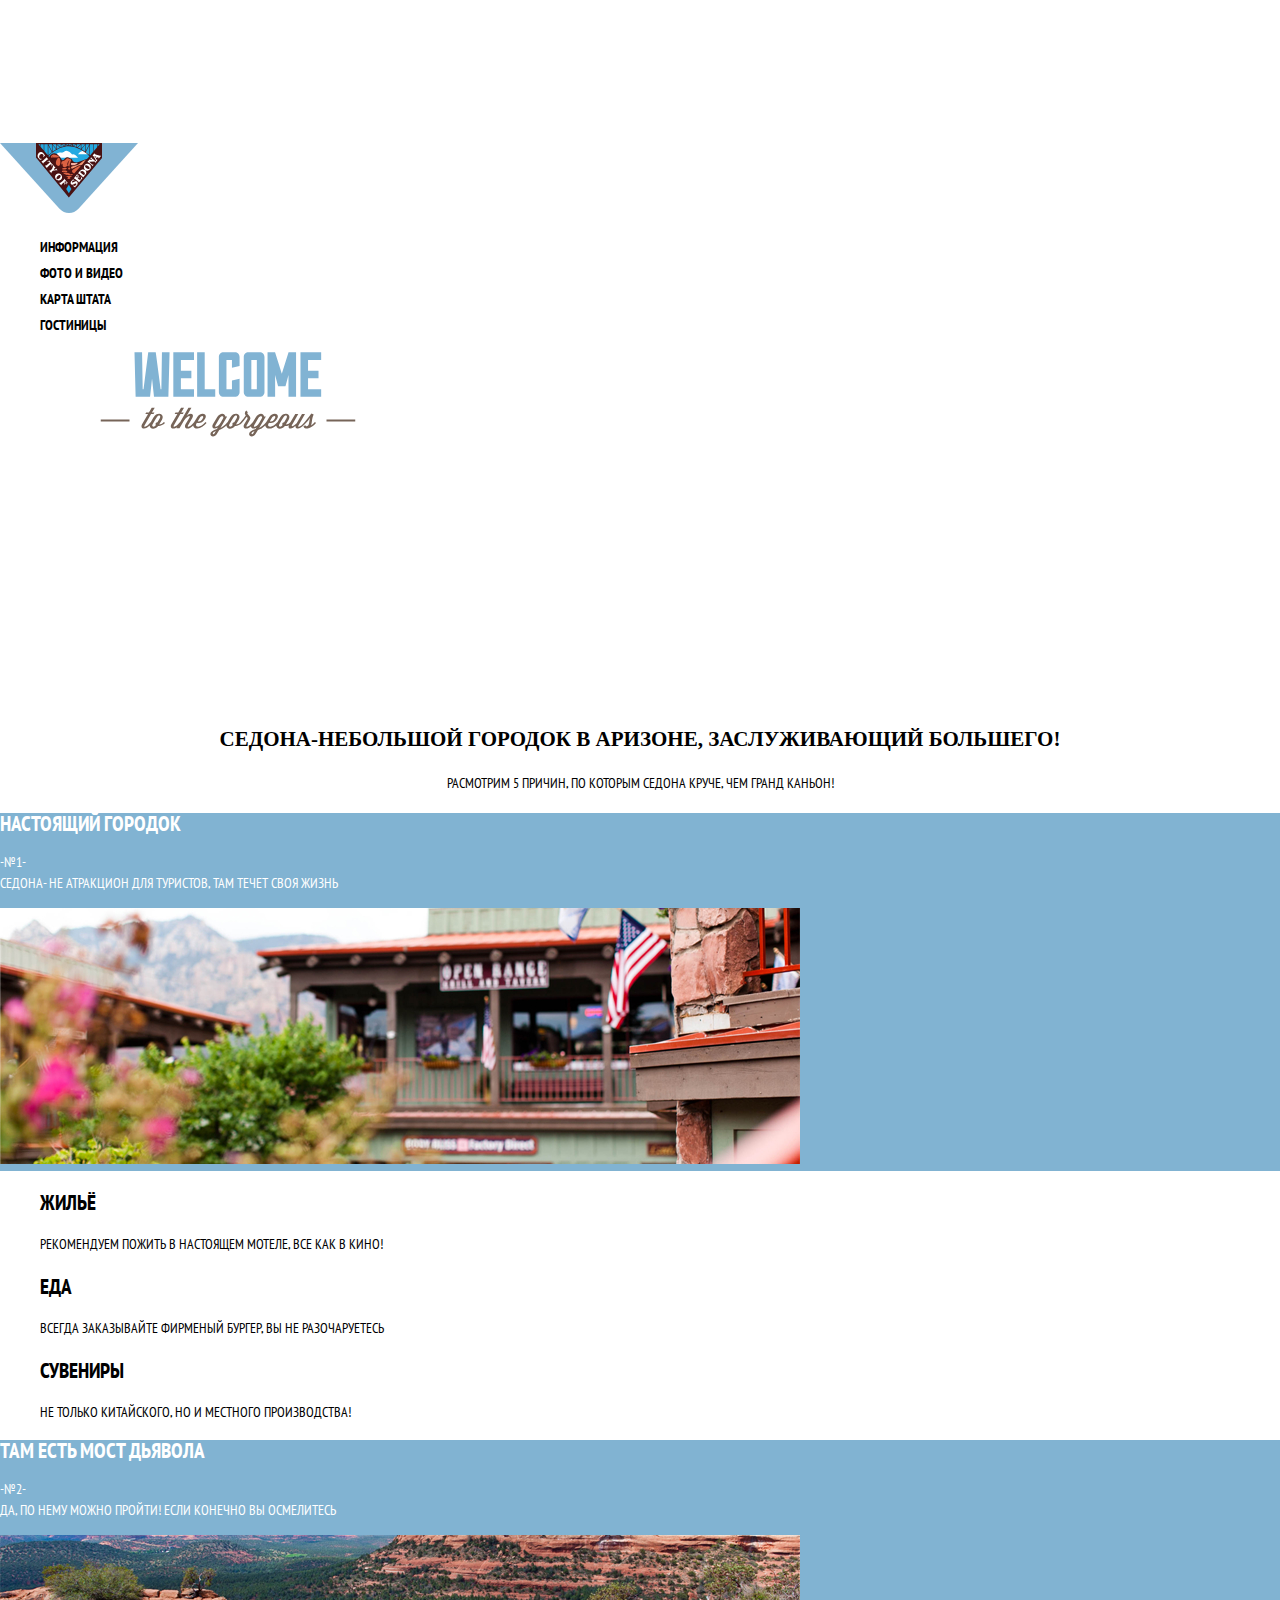
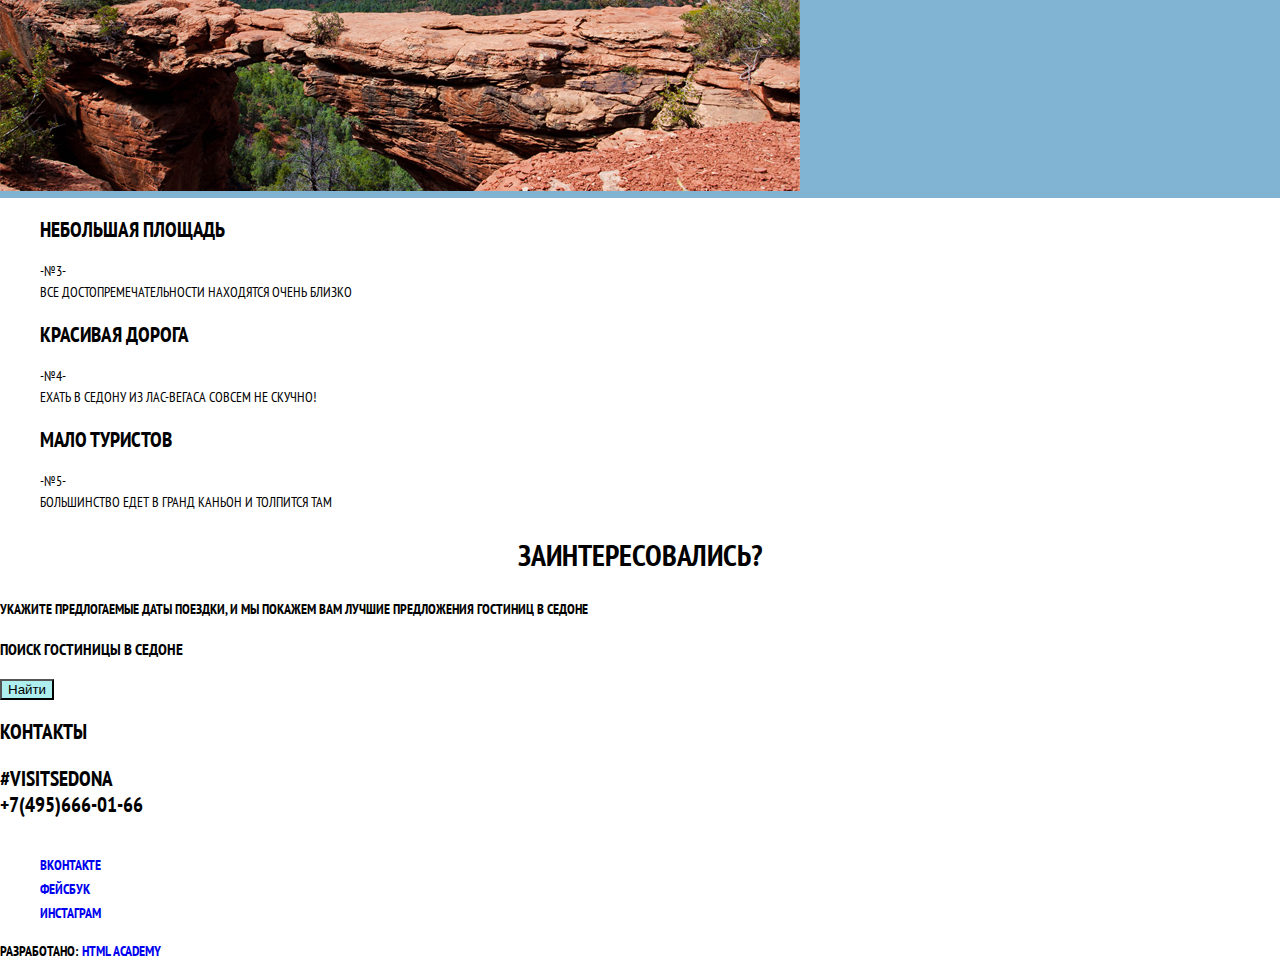
==== index.html @ 56f1205f "Графика всех страниц ,исправлял ошибки" ====
<!DOCTYPE html>
<html class="page" lang="ru">
  <head>
    <meta charset="utf-8">
    <title>Седона сайт</title>
    <link rel="stylesheet" href="https://fonts.googleapis.com/css?family=PT+Sans+Narrow:400,700&amp;subset=latin,cyrillic;display=swap">
    <link href="normalize.css" rel="stylesheet">
    <link href="css/style.css" rel="stylesheet">
  </head>
  <body class="page-body">
    <header class="main-header">
      <nav class="main-navigation">
        <a class="main-header-logo">
          <img src="img/logo.svg" width="138" height="70" alt="Логотип сайта «Седона»">
          <img src="img/title.svg" width="456" height="213" alt="Логотип сайта «Седона»">
        </a>
        <div class="site-navigation-wrapper">
          <ul class="site-navigation">
            <li><a href="blank.html">Информация</a></li>
            <li><a href="blank.html">Фото и видео</a><li>
            <li><a href="blank.html">Карта штата</a></li>
            <li><a href="catalog.html">Гостиницы</a></li>
          </ul>
        </div>
      </nav>
    </header>
    <main class="container">
      <h1 class="visually-hidden">Sedona</h1>
      <img src="img/welcome.svg" width="456" height="350" alt="Добро пожаловать!">
      <section class="main-text">
        <h2 class="sedona-city">Седона-небольшой городок в аризоне, заслуживающий большего!</h2>
        <p class="subtitle">Расмотрим 5 причин, по которым седона круче, чем гранд каньон!</p>
      </section>
      <section class="features">
        <h2 class="features-title features-title--white">Настоящий городок </h2>
        <p class="features-1text">-№1-<br>
        Седона- не атракцион для туристов, там течет своя жизнь
        </p>
        <img class="img-1" src="img/background-mid.jpg" width="800" height="256" alt="Настоящий городок">
      </section>
      <section class="features-sedona">
        <h2 class="benefits">Приемущества Седоны</h2>
        <ul class="featur-list">
            <li class="feature-item">
              <h3 class="accommodation">Жильё</h3>
              <p class="features-text">Рекомендуем пожить в настоящем мотеле, все как в кино!</p>
            </li>
            <li class="feature-item">
              <h3 class="housing">Еда</h3>
              <p class="housing-text">Всегда Заказывайте фирменый бургер, вы не разочаруетесь</p>
            </li>
            <li class="feature-item">
              <h3 class="souvenirs">Сувениры</h3>
              <p class="souvenirs-text">Не только китайского, но и местного производства!</p>
            </li>
        </ul>
      </section>
      <section class="features"> 
        <h2 class="features-title features-title--white">Там есть мост дьявола</h2>
        <p class="number">-№2-<br>
        Да, по нему можно пройти! Если конечно вы осмелитесь
        </p>
        <img src="img/background-down.jpg" width="800" height="256" alt="Фотография каньона"> 
      </section>
      <section class="news-two">
        <h2 class="visually-hidden">Особенности</h2>
        <ul class="news-list">
            <li class="news-item">
              <h3 class="features-title">Небольшая площадь</h3>
              <p class="area-text">-№3-<br>
               Все достопремечательности находятся очень близко
              </p>
            </li>
            <li class="news-item">
              <h3 class="features-title">Красивая дорога</h3>
              <p class="road-text">-№4-<br>
               Ехать в седону из лас-вегаса совсем не скучно!
              </p>
            </li>
            <li class="news-item">
              <h3 class="features-title">Мало туристов</h3>
              <p class="tourists-text">-№5-<br>
              Большинство едет в гранд каньон и толпится там
              </p>
            </li>
        </ul>
      </section>
      <section class="gallery">
        <h3 class="interesting">Заинтересовались?</h3>
        <p>Укажите предлогаемые даты поездки, и мы покажем вам лучшие предложения гостиниц в седоне</p>
        <h3 class="hotel-search">Поиск гостиницы в седоне</h3>
        <button class="search-button" type="button" >Найти</button>
      </section>
    </main>
    <footer class="page-footer main-footer">
      <div class="index-columns">
      <section class="footer-contacts">
        <h2 class="contacts">Контакты</h2>
        <p class="contacts-teg">#Visitsedona<br> 
        <a class="footer-phone" href="tel:+74956660166">+7(495)666-01-66</a>
        </p>
      </section>
      <section class="footer-social">
        <h2 class="visually-hidden">Контакты</h2>
        <ul class="footer-icons">
          <li>
            <a href="#">Вконтакте</a>
          </li>
          <li>
            <a href="#">Фейсбук</a>
          </li>
          <li>
            <a href="#">Инстаграм</a>
          </li>
        </ul>
      </section>
      <p class="footer-copyright">
        Разработано:
        <a class="button" href="https://htmlacademy.ru/intensive/htmlcss">HTML Academy</a>
      </p>
      </div>
    </footer>
  </body>
</html>
---- css/style.css ----
:root {
    --basic-black: #000000;
    --basic-extra-dark: #242424;
    --basic-dark: #aba9a7;
    --basic-neutral: #e5e5e5;
    --basic-extra-light: #f8f5f2;
    --basic-white: #ffffff;
    --basic-PaleTurquoise : #81B3D2;
    --basic-special: #663d15;
}
  /* Global */
body {
    min-width: 960px;
    margin: 0;
    padding: 0;
    font-family: "PT Sans Narrow", Arial, sans-serif;
    font-size: 14px;
    line-height: 24px;
    font-weight: 700;
    color: var(--basic-black);
    text-transform: uppercase;
    background-color: var(--basic-white);
    background-image: url("../img/bg.jpg");
    background-position: top center;
    background-repeat: no-repeat;
}
a{
    text-decoration: none;
}
a:visited{
    color:var(--basic-black);
}
.visually-hidden{
    font-size: 0px;
    line-height: 0px;
    color: var(--basic-white);
    text-decoration: none;
}
.site-navigation a{
    font-weight: bold;
    font-size: 14px;
    line-height: 26px;
    color: var(--basic-black);
    text-decoration: none;
}
.site-navigation li{
    list-style:none;
}
.main-navigation-wrapper{ 
    background-color: var(--basic-white);
}
a{
    text-decoration: none;
}
.sedona-city {
    font-family: PT Sans;
    font-weight: bold;
    font-size: 21px;
    line-height: 26px;
    color: var(--basic-black);
    text-decoration: none;
    text-align: center;
}
.subtitle {
    font-weight: normal;
    font-size: 14px;
    line-height: 26px;
    color: var(--basic-black);
    text-decoration: none;
    text-align: center;
}
.main-text{
    background-color: var(--basic-white);
}/* переделать сделать на кастомный цвет*/
.features {
    background-color: var(--basic-PaleTurquoise);
}
.features-title{
    font-weight: bold;
    font-size: 21px;
    line-height: 21px;
    color: var(--basic-black);
}
.features-title--white {
    color: var(--basic-white);
}
.img-1 {
    background: url(Image.png);
}
.features-1text {
    font-weight: normal;
    font-size: 14px;
    line-height: 21px;
    color: var(--basic-white);
    background-color: var(--basic-PaleTurquoise);
}
.benefits{
    color: var(--basic-PaleTurquoise);
    font-size: 0px;
    line-height: 0px;
}
.accommodation{
    font-weight: bold;
    font-size: 21px;
    line-height: 21px;
    color: var(--basic-black);
}
.featur-list li{
    list-style:none;
}
.features-text{
    font-weight: normal;
    font-size: 14px;
    line-height: 21px;
    color: var(--basic-black);
}
.housing{
    font-weight: bold;
    font-size: 21px;
    line-height: 21px;
    color: var(--basic-black);
}
.housing-text{
    font-weight: normal;
    font-size: 14px;
    line-height: 21px;
    color: var(--basic-black);
}
.souvenirs{
    font-weight: bold;
    font-size: 21px;
    line-height: 21px;
    color: var(--basic-black);
}
.souvenirs-text{
    font-weight: normal;
    font-size: 14px;
    line-height: 21px;
    color: var(--basic-black);
}
.number{
    font-weight: normal;
    font-size: 14px;
    line-height: 21px;
    color: var(--basic-white);
    background-color: var(--basic-PaleTurquoise);
}
.news-two{
    background-color: var(--basic-white);
}
.news-list{
    list-style:none;
}
.area{
    font-weight: bold;
    font-size: 21px;
    line-height: 21px;
    color: var(--basic-black);
}
.area-text{
    font-weight: normal;
    font-size: 14px;
    line-height: 21px;
    color: var(--basic-black);
}  
.road{
    font-weight: bold;
    font-size: 21px;
    line-height: 21px;
    color: var(--basic-black);
}
.road-text{
    font-weight: normal;
    font-size: 14px;
    line-height: 21px;
    color: var(--basic-black);
}
.tourists{
    font-weight: bold;
    font-size: 21px;
    line-height: 21px;
    color: var(--basic-black);
}
.tourists-text{
    font-weight: normal;
    font-size: 14px;
    line-height: 21px;
    color: var(--basic-black);
}
.search-button{
    background:PaleTurquoise ;
}
.interesting{
    font-weight: bold;
    font-size: 30px;
    line-height: 24px;
    color: var(--basic-black);
    align-items: center;
    text-align: center;
}
.contacts{
    font-weight: bold;
    font-size: 21px;
    line-height: 26px;
    color: var(--basic-black);
}
.contacts-teg{
    font-weight: bold;
    font-size: 21px;
    line-height: 26px;
    color: var(--basic-black);
}
.footer-contacts{
    background-color: var(--basic-white);
}
.footer-icons{
    list-style:none;
}
/*сurent.html*/
.infrastructure-items li{ 
     list-style-type: none; /* Убираем маркеры */ 
}
.type-items li{
    list-style-type: none; /* Убираем маркеры */ 
}
.type-items li{
    list-style-type: none; /* Убираем маркеры */ 
}
.style-find-items li{
    list-style-type: none; /* Убираем маркеры */ 
}
.style-hotels-items{
    list-style-type: none; /* Убираем маркеры */ 
}
.style-contacts-items{
    list-style-type: none; /* Убираем маркеры */ 
}
.hotel{
    font-weight: bold;
    font-size: 21px;
    line-height: 26px;
    color: var( --basic-dark);
}
.form-wrapper{
    background-color: var(--basic-PaleTurquoise);
}
.infrastructure-caption{
    font-weight: bold;
    font-size: 16px;
    line-height: 21px;
    color: var(--basic-white);
}
.housing-caption{
    font-weight: bold;
    font-size: 16px;
    line-height: 21px;
    color: var(--basic-white);
}
.cost-caption{
    font-weight: bold;
    font-size: 16px;
    line-height: 21px;
    color: var(--basic-white);
}
.infrastructure-items{
    font-weight: normal;
    font-size: 14px;
    line-height: 21px;
    color: var(--basic-white);
}
.style-items{
    font-weight: normal;
    font-size: 14px;
    line-height: 21px;
    color: var(--basic-white);
}
.to-find{
    background-color: var(--basic-white);
}
.to-find-caption{
    font-weight: bold;
    font-size: 21px;
    line-height: 26px;
    color: var(--basic-black);
}
.to-find-item{
    font-weight: normal;
    font-size: 12px;
    line-height: 18px;
    color: var(--basic-black);
}
.to-find-item2{
    font-weight: normal;
    font-size: 12px;
    line-height: 18px;
    color: var(--basic-PaleTurquoise);
}
.to-find-item3{
    font-weight: normal;
    font-size: 12px;
    line-height: 18px;
    color: var(--basic-black);
}
.to-find-item4{
    font-weight: normal;
    font-size: 12px;
    line-height: 18px;
    color: var(--basic-black);
}
.hotels{
    background-color: var(--basic-white);
}
.amara-resort{
    font-family: PT Sans;
    font-weight: bold;
    font-size: 21px;
    line-height: 26px;
    color: var(--basic-black);
}
.amara-hotel{
    font-weight: normal;
    font-size: 14px;
    line-height: 21px;
    color: var(--basic-black);
}
.details-amara{
    background:PaleTurquoise ;
}
.armor-amara{
    background:#663d15;
}
.amara-rubles{
    font-weight: normal;
    font-size: 14px;
    line-height: 21px;
    color: var(--basic-black);
}
.amara-rating{
    font-weight: normal;
    font-size: 14px;
    line-height: 21px;
    color: var(--basic-dark);
}
.desert-resort{
    font-weight: bold;
    font-size: 21px;
    line-height: 26px;
    color: var(--basic-black);
}
.desert-hotel{
    font-weight: normal;
    font-size: 14px;
    line-height: 21px;
    color: var(--basic-black);
}
.desert-rubels{
    font-weight: normal;
    font-size: 14px;
    line-height: 21px;
    color: var(--basic-black);
}
.desert-rating{
    font-weight: normal;
    font-size: 14px;
    line-height: 21px;
    color: var(--basic-dark);
}
.details-button{
    background: var(--basic-PaleTurquoise);
    color: var(--basic-white);
}
.armor-button{
    background: var(--basic-special);
    color: var(--basic-white);
}
}
.villas-resort{
    font-weight: bold;
    font-size: 21px;
    line-height: 26px;
    color: var(--basic-black);
}
.villas-appartment{
    font-weight: normal;
    font-size: 14px;
    line-height: 21px;
    color: var(--basic-black);
}
.villas-rubels{
    font-weight: normal;
    font-size: 14px;
    line-height: 21px;
    color: var(--basic-black);
}
.villas-rating{
    font-weight: normal;
    font-size: 14px;
    line-height: 21px;
    color: var(--basic-dark);
}
.visitsedona{
    font-weight: bold;
    font-size: 21px;
    line-height: 26px;
    color: var(--basic-black);
}
.footer-phone{
    font-weight: bold;
    font-size: 21px;
    line-height: 26px;
    color: var(--basic-black);
}
.page-footer{
    background-color: var(--basic-white);
}
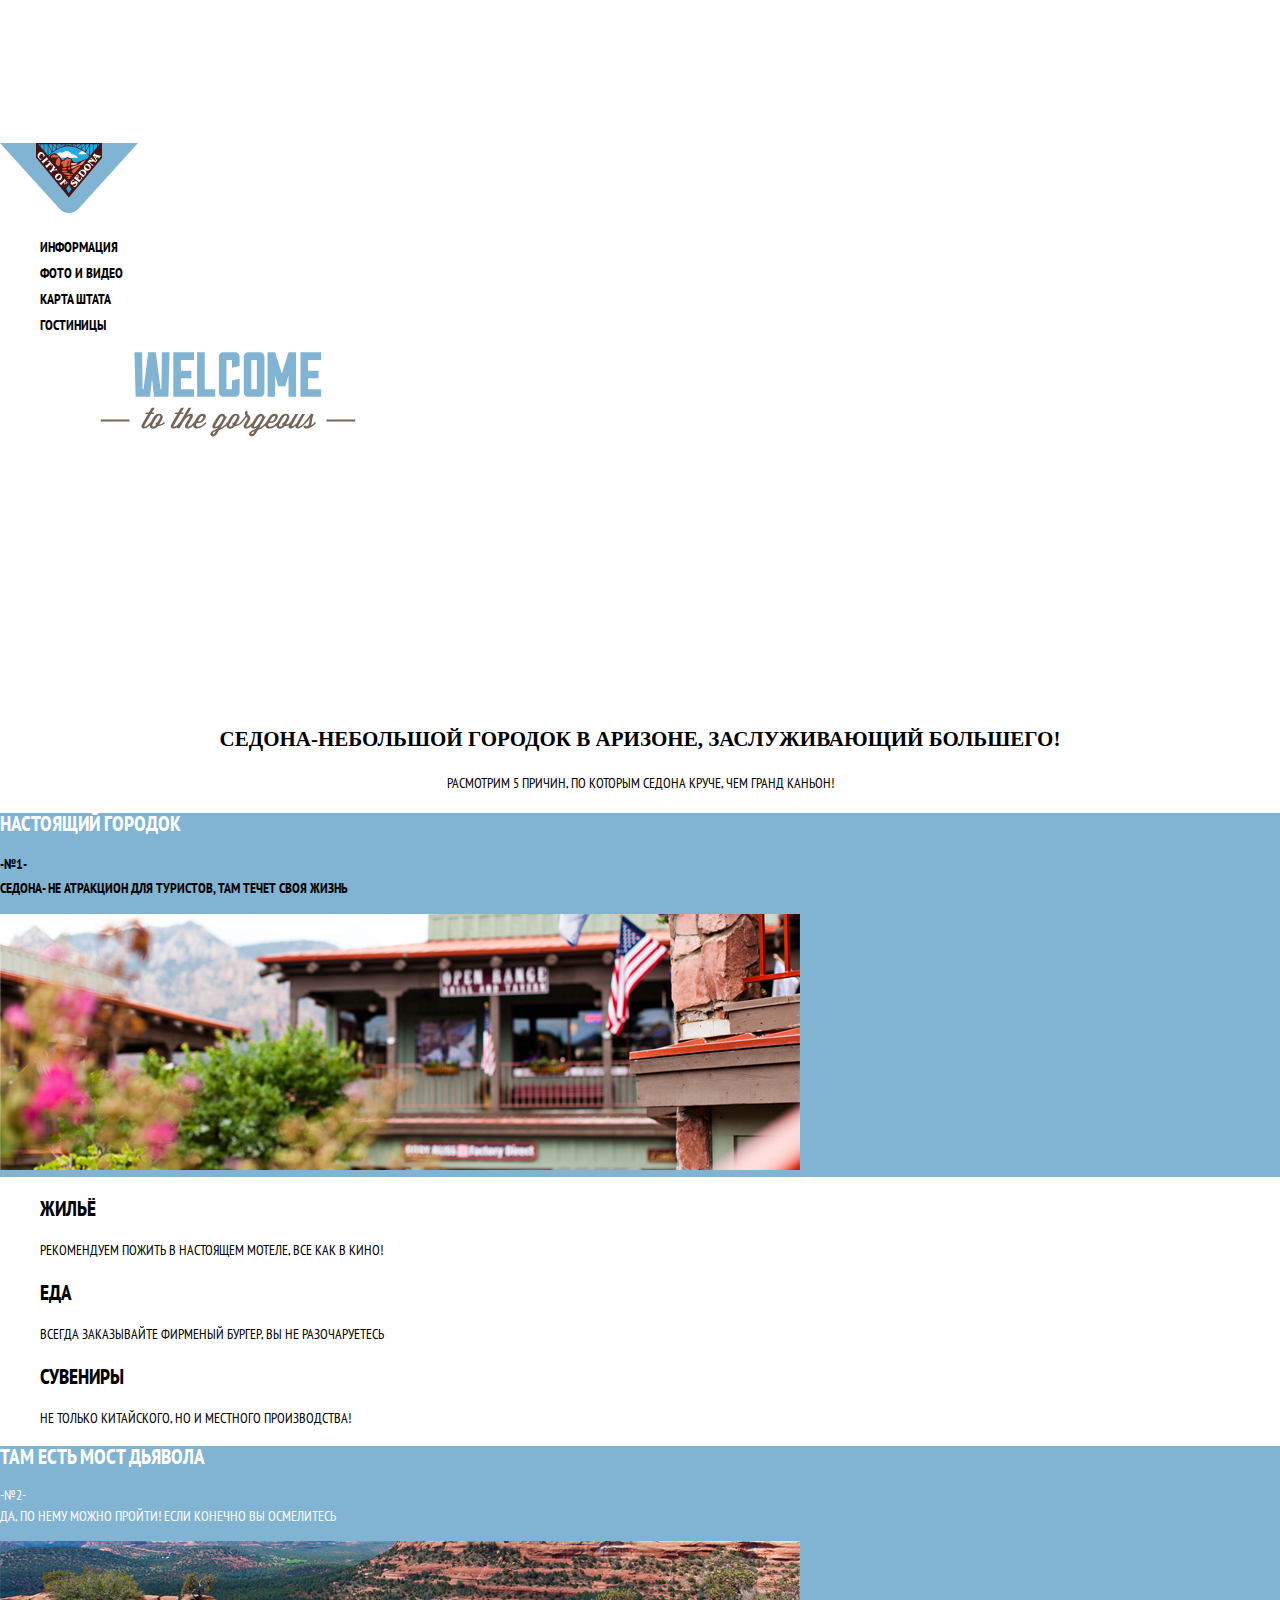
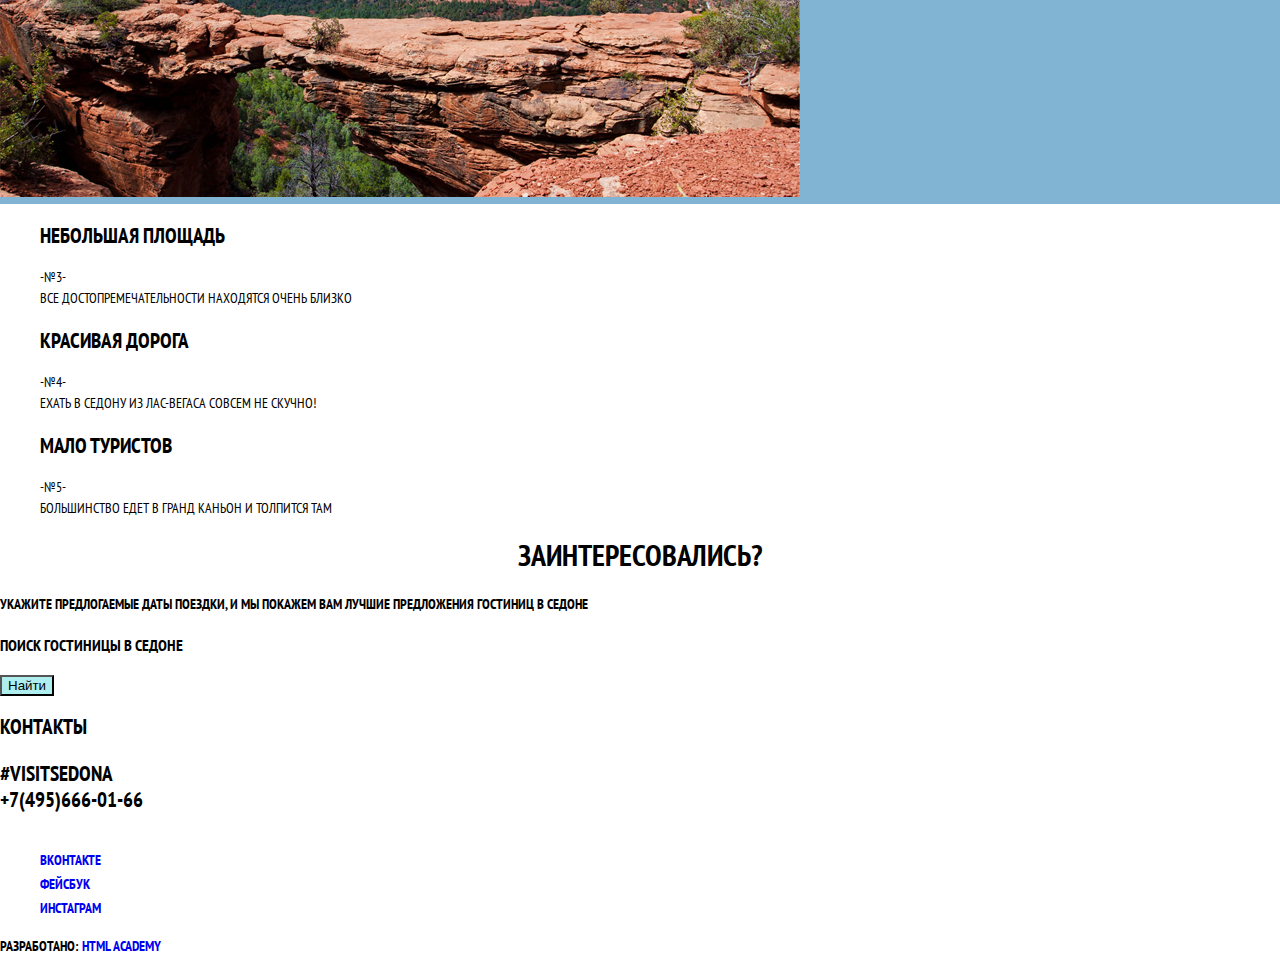
==== commit 10ed3a92: "«Графика»" ====
--- a/index.html
+++ b/index.html
@@ -36,7 +36,7 @@
         <p class="features-1text">-№1-<br>
         Седона- не атракцион для туристов, там течет своя жизнь
         </p>
-        <img class="img-1" src="img/background-mid.jpg" width="800" height="256" alt="Настоящий городок">
+        <img src="img/background-mid.jpg" width="800" height="256" alt="Настоящий городок">
       </section>
       <section class="features-sedona">
         <h2 class="benefits">Приемущества Седоны</h2>
@@ -86,7 +86,7 @@
         </ul>
       </section>
       <section class="gallery">
-        <h3 class="interesting">Заинтересовались?</h3>
+        <h2 class="interesting">Заинтересовались?</h2>
         <p>Укажите предлогаемые даты поездки, и мы покажем вам лучшие предложения гостиниц в седоне</p>
         <h3 class="hotel-search">Поиск гостиницы в седоне</h3>
         <button class="search-button" type="button" >Найти</button>
--- a/css/style.css
+++ b/css/style.css
@@ -84,8 +84,6 @@
 .features-title--white {
     color: var(--basic-white);
 }
-.img-1 {
-    background: url(Image.png);
 }
 .features-1text {
     font-weight: normal;
@@ -373,7 +371,6 @@
     background: var(--basic-special);
     color: var(--basic-white);
 }
-}
 .villas-resort{
     font-weight: bold;
     font-size: 21px;
@@ -412,4 +409,5 @@
 }
 .page-footer{
     background-color: var(--basic-white);
+    width: 100%;
 }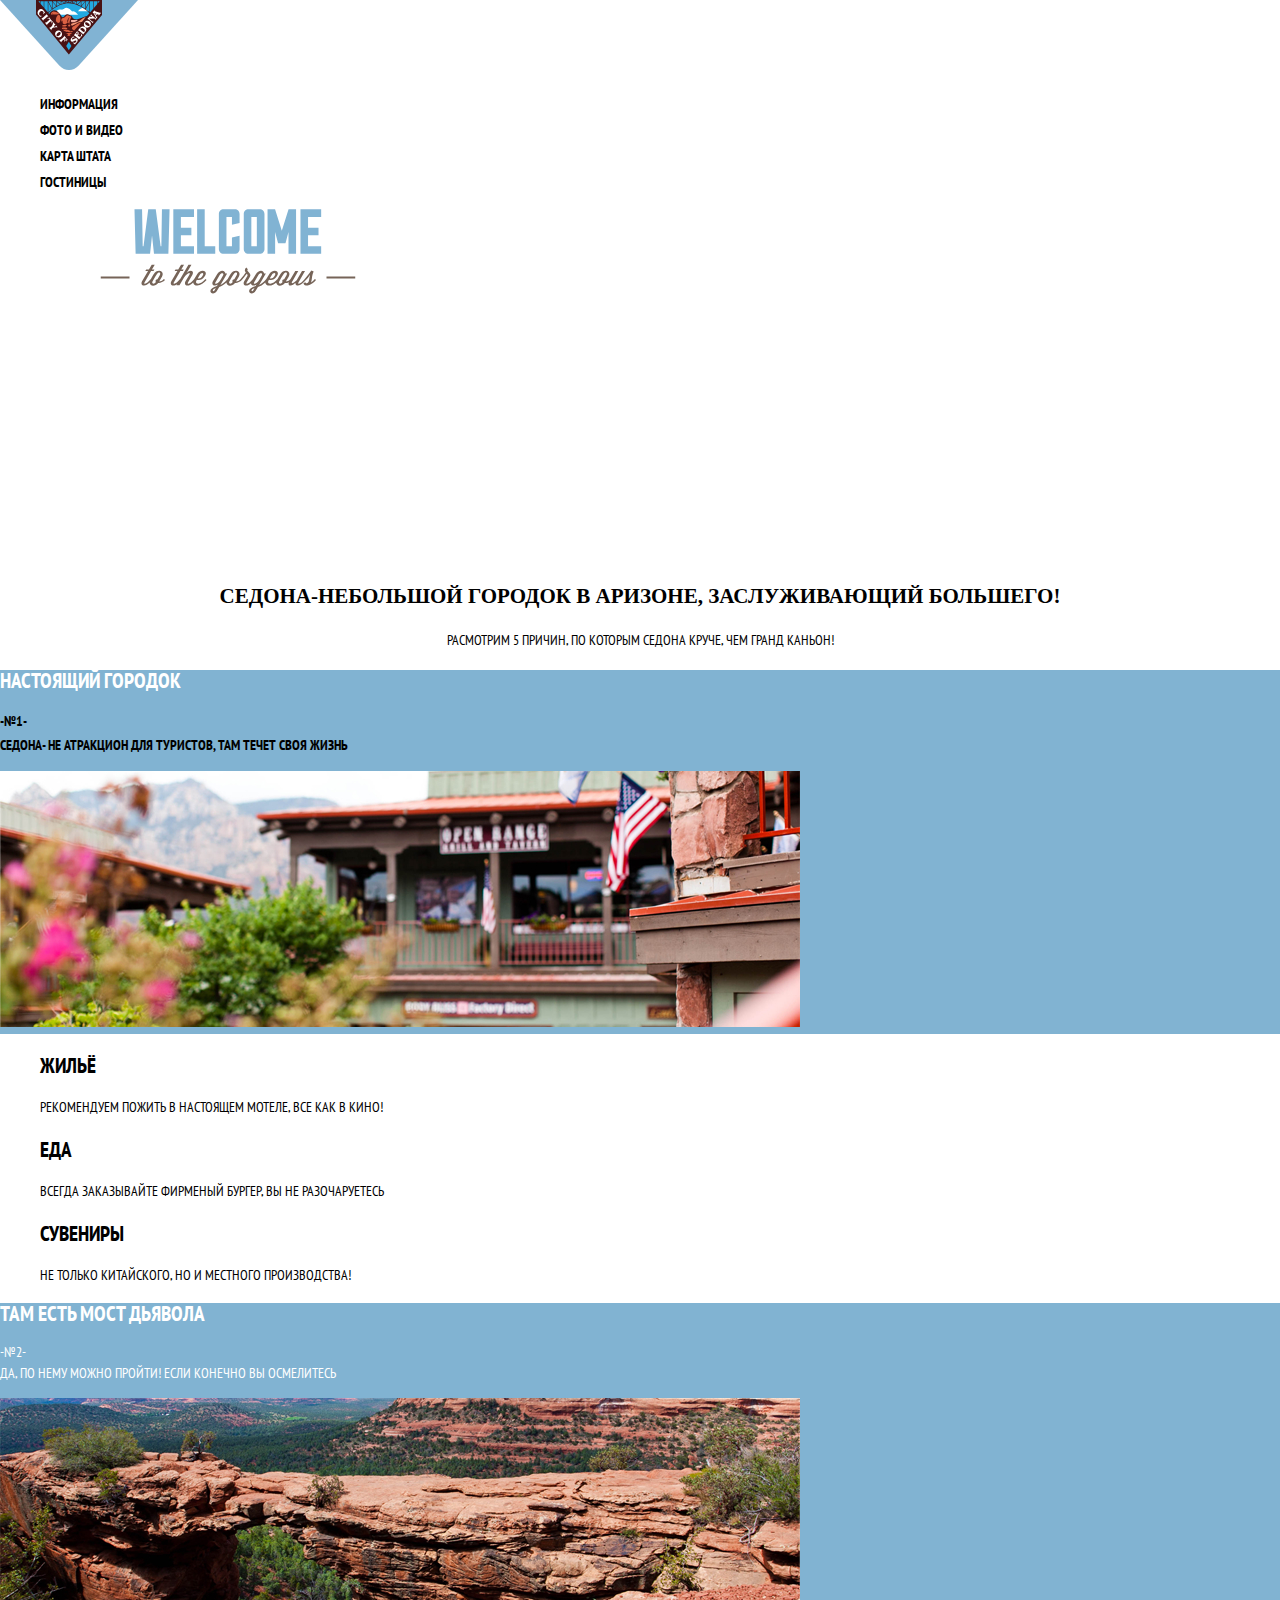
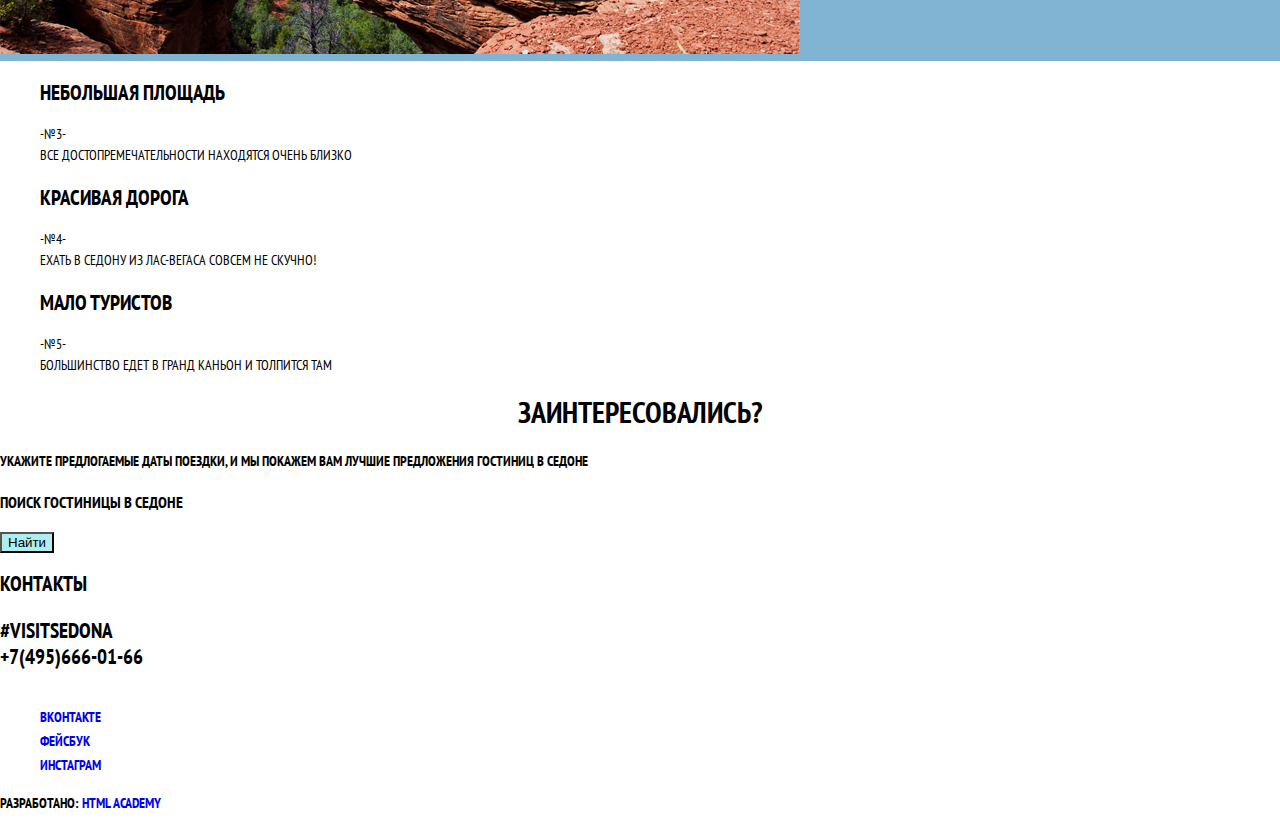
==== commit 3368f9ff: "графика" ====
--- a/index.html
+++ b/index.html
@@ -12,7 +12,6 @@
       <nav class="main-navigation">
         <a class="main-header-logo">
           <img src="img/logo.svg" width="138" height="70" alt="Логотип сайта «Седона»">
-          <img src="img/title.svg" width="456" height="213" alt="Логотип сайта «Седона»">
         </a>
         <div class="site-navigation-wrapper">
           <ul class="site-navigation">
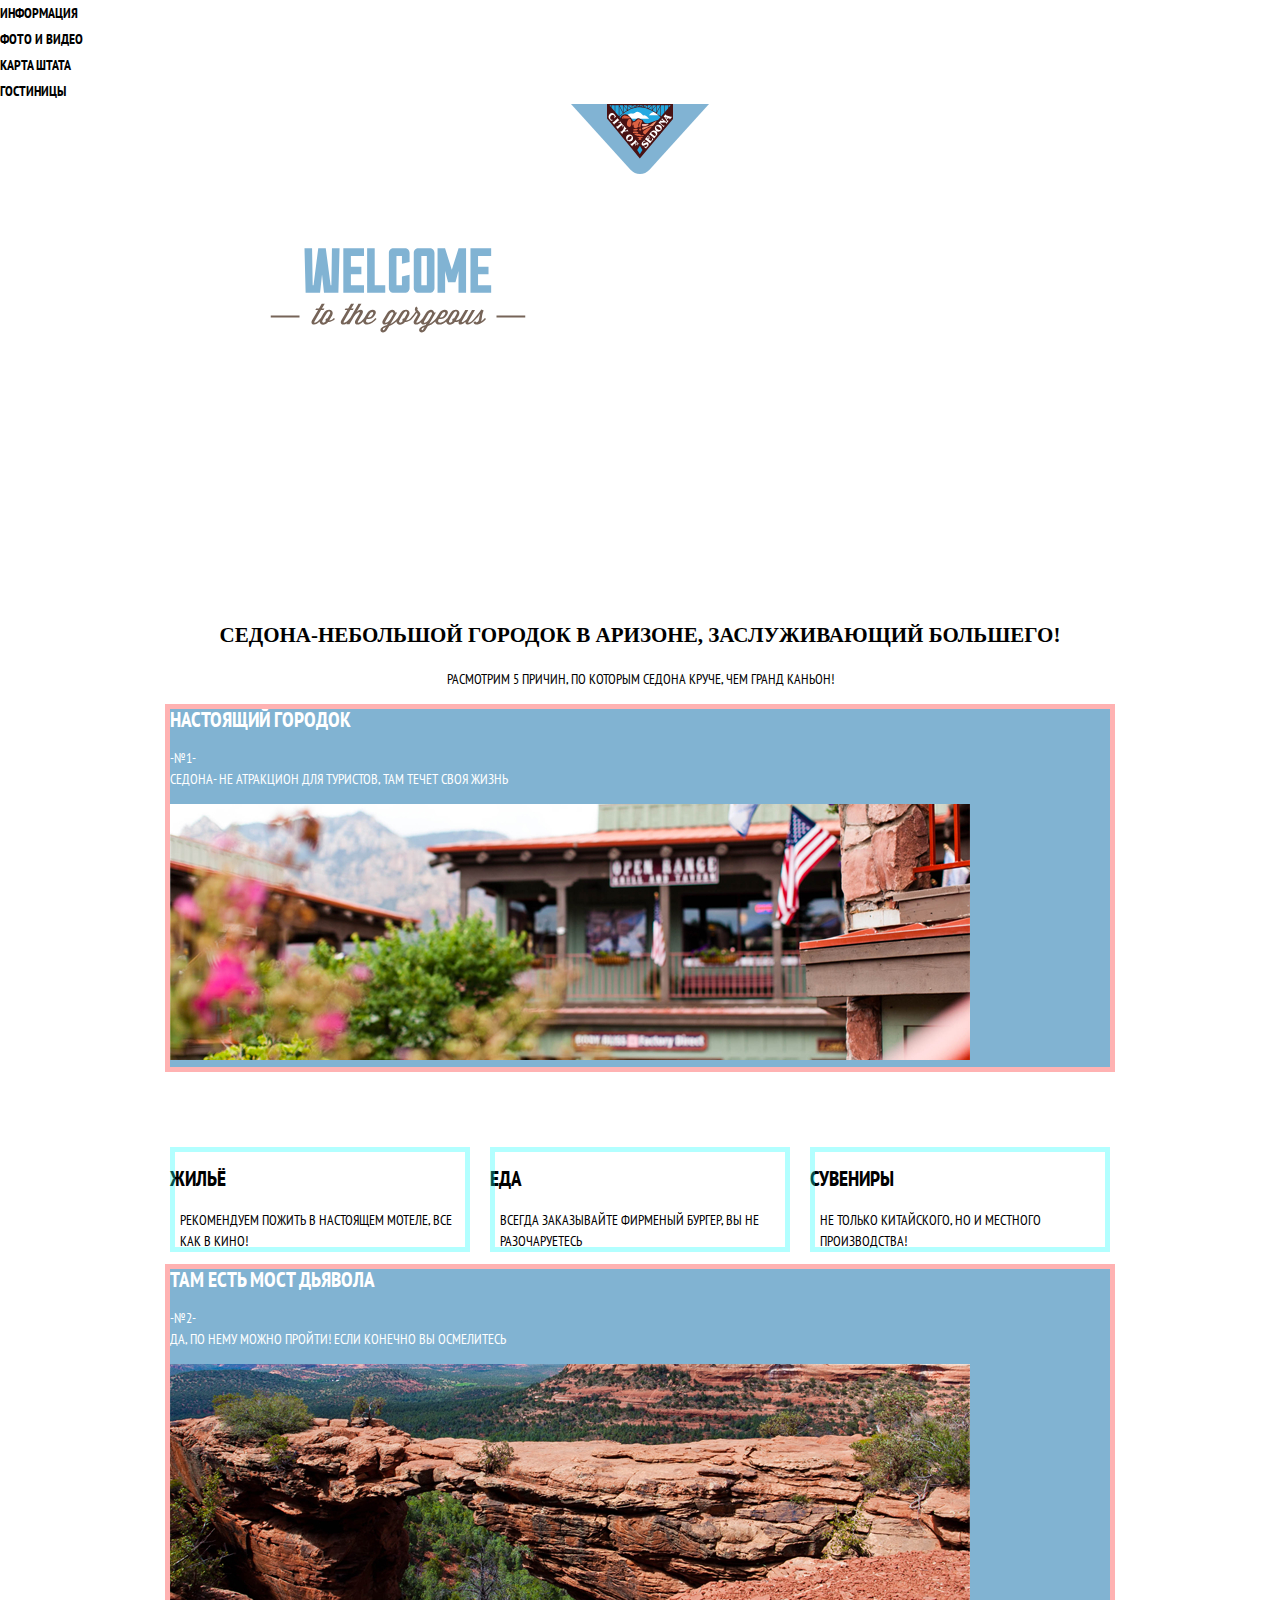
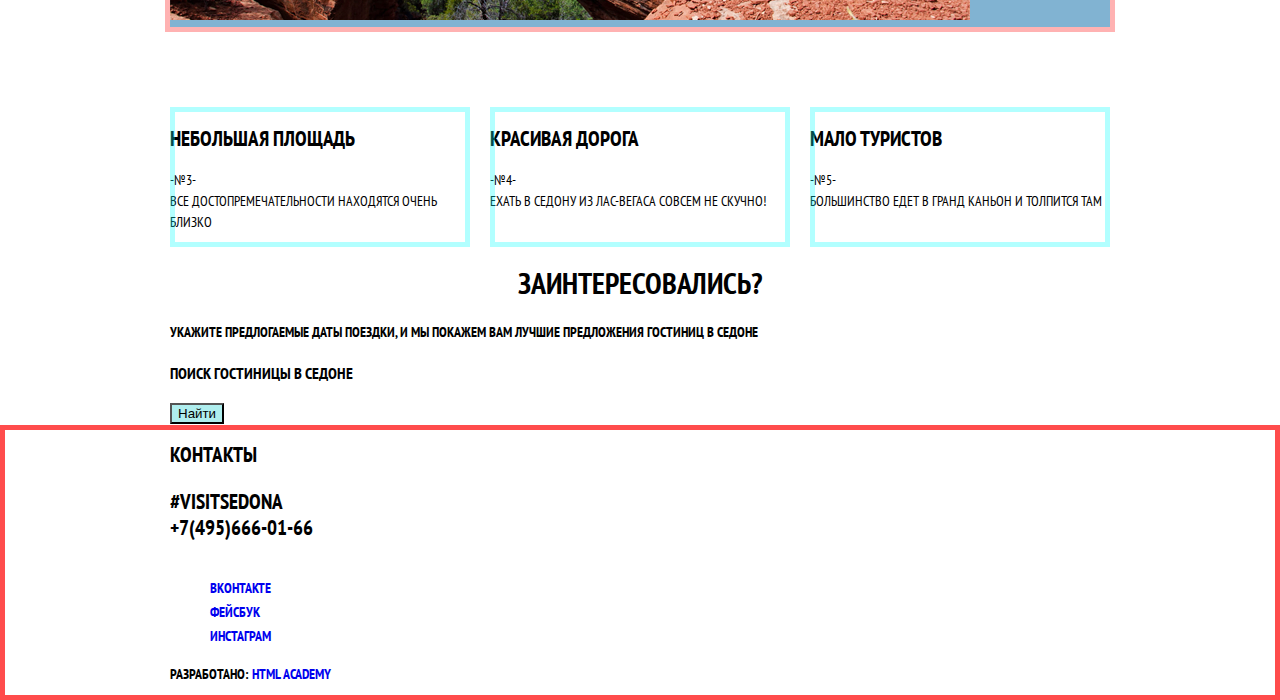
==== commit 7c6964ac: "Сетка на гридах для главной страницы попытка 1" ====
--- a/index.html
+++ b/index.html
@@ -13,19 +13,21 @@
         <a class="main-header-logo">
           <img src="img/logo.svg" width="138" height="70" alt="Логотип сайта «Седона»">
         </a>
-        <div class="site-navigation-wrapper">
-          <ul class="site-navigation">
-            <li><a href="blank.html">Информация</a></li>
-            <li><a href="blank.html">Фото и видео</a><li>
-            <li><a href="blank.html">Карта штата</a></li>
-            <li><a href="catalog.html">Гостиницы</a></li>
-          </ul>
+        <div class="main-header-bar">
+          <div class="site-navigation-wrapper">
+            <ul class="site-navigation">
+              <li><a href="blank.html">Информация</a></li>
+              <li><a href="blank.html">Фото и видео</a><li>
+              <li><a href="blank.html">Карта штата</a></li>
+              <li><a href="catalog.html">Гостиницы</a></li>
+            </ul>
+          </div>
         </div>
       </nav>
     </header>
     <main class="container">
       <h1 class="visually-hidden">Sedona</h1>
-      <img src="img/welcome.svg" width="456" height="350" alt="Добро пожаловать!">
+      <img class="main-header-logo" src="img/welcome.svg" width="456" height="350" alt="Добро пожаловать!">
       <section class="main-text">
         <h2 class="sedona-city">Седона-небольшой городок в аризоне, заслуживающий большего!</h2>
         <p class="subtitle">Расмотрим 5 причин, по которым седона круче, чем гранд каньон!</p>
@@ -35,7 +37,7 @@
         <p class="features-1text">-№1-<br>
         Седона- не атракцион для туристов, там течет своя жизнь
         </p>
-        <img src="img/background-mid.jpg" width="800" height="256" alt="Настоящий городок">
+        <img class="main-header-logo" src="img/background-mid.jpg" width="800" height="256" alt="Настоящий городок">
       </section>
       <section class="features-sedona">
         <h2 class="benefits">Приемущества Седоны</h2>
@@ -92,31 +94,33 @@
       </section>
     </main>
     <footer class="page-footer main-footer">
-      <div class="index-columns">
-      <section class="footer-contacts">
-        <h2 class="contacts">Контакты</h2>
-        <p class="contacts-teg">#Visitsedona<br> 
-        <a class="footer-phone" href="tel:+74956660166">+7(495)666-01-66</a>
+      <div class="container">
+        <div class="index-columns">
+        <section class="footer-contacts">
+          <h2 class="contacts">Контакты</h2>
+          <p class="contacts-teg">#Visitsedona<br> 
+          <a class="footer-phone" href="tel:+74956660166">+7(495)666-01-66</a>
+          </p>
+        </section>
+        <section class="footer-social">
+          <h2 class="visually-hidden">Контакты</h2>
+          <ul class="footer-icons">
+            <li>
+              <a href="#">Вконтакте</a>
+            </li>
+            <li>
+              <a href="#">Фейсбук</a>
+            </li>
+            <li>
+              <a href="#">Инстаграм</a>
+            </li>
+          </ul>
+        </section>
+        <p class="footer-copyright">
+          Разработано:
+          <a class="button" href="https://htmlacademy.ru/intensive/htmlcss">HTML Academy</a>
         </p>
-      </section>
-      <section class="footer-social">
-        <h2 class="visually-hidden">Контакты</h2>
-        <ul class="footer-icons">
-          <li>
-            <a href="#">Вконтакте</a>
-          </li>
-          <li>
-            <a href="#">Фейсбук</a>
-          </li>
-          <li>
-            <a href="#">Инстаграм</a>
-          </li>
-        </ul>
-      </section>
-      <p class="footer-copyright">
-        Разработано:
-        <a class="button" href="https://htmlacademy.ru/intensive/htmlcss">HTML Academy</a>
-      </p>
+        </div>
       </div>
     </footer>
   </body>
--- a/css/style.css
+++ b/css/style.css
@@ -27,30 +27,71 @@
 a{
     text-decoration: none;
 }
-a:visited{
+a:visited {
     color:var(--basic-black);
 }
-.visually-hidden{
+.visually-hidden {
     font-size: 0px;
     line-height: 0px;
     color: var(--basic-white);
     text-decoration: none;
 }
-.site-navigation a{
-    font-weight: bold;
-    font-size: 14px;
-    line-height: 26px;
-    color: var(--basic-black);
-    text-decoration: none;
-}
-.site-navigation li{
+.site-navigation a {
+    font-weight: bold;
+    font-size: 14px;
+    line-height: 26px;
+    color: var(--basic-black);
+    text-decoration: none;
+}
+.site-navigation li {
     list-style:none;
 }
-.main-navigation-wrapper{ 
-    background-color: var(--basic-white);
+.site-navigation {
+    margin: 0;
+    padding: 0;
+    outline-offset: -5px;
+    list-style: none;
+}
+.main-navigation-wrapper { 
+    background-color: var(--basic-white);
+}
+.main-navigation {
+    display: grid;
+    font-size: 16px;
+    line-height: 20px;
+    color: var(--basic-white);
+    background-color: transparent;
+}
+/* Container */
+
+.container {
+    width: 940px;
+    margin: 0 auto;
+    padding: 0 10px;
 }
 a{
     text-decoration: none;
+}
+.page {
+    height: 100%;
+}  
+.page-body {
+    min-height: 100%;
+    display: grid;
+    grid-template-rows: min-content 1fr min-content;
+    align-content: start;
+}
+.main-header {
+    margin-bottom: 70px;
+    outline-offset: -5px;
+}  
+.main-header-logo {
+    justify-self: center;
+    order: 1;
+    outline-offset: -5px;
+}
+.main-header-bar {
+    background-color: var(--basic-white);
 }
 .sedona-city {
     font-family: PT Sans;
@@ -73,7 +114,9 @@
     background-color: var(--basic-white);
 }/* переделать сделать на кастомный цвет*/
 .features {
+    margin-bottom: 80px;
     background-color: var(--basic-PaleTurquoise);
+    outline: 5px solid rgba(255, 0, 0 , 0.3);
 }
 .features-title{
     font-weight: bold;
@@ -84,7 +127,6 @@
 .features-title--white {
     color: var(--basic-white);
 }
-}
 .features-1text {
     font-weight: normal;
     font-size: 14px;
@@ -92,103 +134,132 @@
     color: var(--basic-white);
     background-color: var(--basic-PaleTurquoise);
 }
-.benefits{
+.benefits {
     color: var(--basic-PaleTurquoise);
     font-size: 0px;
     line-height: 0px;
 }
-.accommodation{
-    font-weight: bold;
-    font-size: 21px;
-    line-height: 21px;
-    color: var(--basic-black);
-}
-.featur-list li{
+.accommodation {
+    font-weight: bold;
+    font-size: 21px;
+    line-height: 21px;
+    color: var(--basic-black);
+}
+.featur-list {
+    display: grid;
+    grid-template-columns: 1fr 1fr 1fr;
+    margin: 0;
+    padding: 0;
+    list-style: none;
+    column-gap: 20px;
+}
+.featur-list li {
     list-style:none;
 }
-.features-text{
-    font-weight: normal;
-    font-size: 14px;
-    line-height: 21px;
-    color: var(--basic-black);
-}
-.housing{
-    font-weight: bold;
-    font-size: 21px;
-    line-height: 21px;
-    color: var(--basic-black);
-}
-.housing-text{
-    font-weight: normal;
-    font-size: 14px;
-    line-height: 21px;
-    color: var(--basic-black);
-}
-.souvenirs{
-    font-weight: bold;
-    font-size: 21px;
-    line-height: 21px;
-    color: var(--basic-black);
-}
-.souvenirs-text{
-    font-weight: normal;
-    font-size: 14px;
-    line-height: 21px;
-    color: var(--basic-black);
-}
-.number{
+.features-text {
+    font-weight: normal;
+    font-size: 14px;
+    line-height: 21px;
+    color: var(--basic-black);
+}
+.housing {
+    font-weight: bold;
+    font-size: 21px;
+    line-height: 21px;
+    color: var(--basic-black);
+}
+.housing-text {
+    font-weight: normal;
+    font-size: 14px;
+    line-height: 21px;
+    color: var(--basic-black);
+}
+.souvenirs {
+    font-weight: bold;
+    font-size: 21px;
+    line-height: 21px;
+    color: var(--basic-black);
+}
+.souvenirs-text {
+    font-weight: normal;
+    font-size: 14px;
+    line-height: 21px;
+    color: var(--basic-black);
+}
+.number {
     font-weight: normal;
     font-size: 14px;
     line-height: 21px;
     color: var(--basic-white);
     background-color: var(--basic-PaleTurquoise);
 }
-.news-two{
-    background-color: var(--basic-white);
-}
-.news-list{
+.news-two {
+    background-color: var(--basic-white);
+}
+.news-list {
+    display: grid;
+    grid-template-columns: 1fr 1fr 1fr;
+    margin: 0;
+    padding: 0;
+    list-style: none;
+    column-gap: 20px;
+}
+.news-item {
     list-style:none;
-}
-.area{
-    font-weight: bold;
-    font-size: 21px;
-    line-height: 21px;
-    color: var(--basic-black);
-}
-.area-text{
+    outline: 5px solid rgba(0, 255, 255 , 0.3);
+    outline-offset: -5px;
+}
+.feature-item p {
+    margin: 0 10px;
+}
+.feature-item {
+    list-style:none;
+    outline: 5px solid rgba(0, 255, 255 , 0.3);
+    outline-offset: -5px;
+}
+.feature-item p {
+    margin: 0 10px;
+}
+.area {
+    font-weight: bold;
+    font-size: 21px;
+    line-height: 21px;
+    color: var(--basic-black);
+}
+.area-text {
     font-weight: normal;
     font-size: 14px;
     line-height: 21px;
     color: var(--basic-black);
 }  
-.road{
-    font-weight: bold;
-    font-size: 21px;
-    line-height: 21px;
-    color: var(--basic-black);
-}
-.road-text{
-    font-weight: normal;
-    font-size: 14px;
-    line-height: 21px;
-    color: var(--basic-black);
-}
-.tourists{
-    font-weight: bold;
-    font-size: 21px;
-    line-height: 21px;
-    color: var(--basic-black);
-}
-.tourists-text{
-    font-weight: normal;
-    font-size: 14px;
-    line-height: 21px;
-    color: var(--basic-black);
-}
-.search-button{
+.road {
+    font-weight: bold;
+    font-size: 21px;
+    line-height: 21px;
+    color: var(--basic-black);
+}
+.road-text {
+    font-weight: normal;
+    font-size: 14px;
+    line-height: 21px;
+    color: var(--basic-black);
+}
+.tourists {
+    font-weight: bold;
+    font-size: 21px;
+    line-height: 21px;
+    color: var(--basic-black);
+}
+.tourists-text {
+    font-weight: normal;
+    font-size: 14px;
+    line-height: 21px;
+    color: var(--basic-black);
+}
+.search-button {
     background:PaleTurquoise ;
 }
-.interesting{
+.interesting {
     font-weight: bold;
     font-size: 30px;
     line-height: 24px;
@@ -196,218 +267,222 @@
     align-items: center;
     text-align: center;
 }
-.contacts{
-    font-weight: bold;
-    font-size: 21px;
-    line-height: 26px;
-    color: var(--basic-black);
-}
-.contacts-teg{
-    font-weight: bold;
-    font-size: 21px;
-    line-height: 26px;
-    color: var(--basic-black);
-}
-.footer-contacts{
-    background-color: var(--basic-white);
-}
-.footer-icons{
+.contacts {
+    font-weight: bold;
+    font-size: 21px;
+    line-height: 26px;
+    color: var(--basic-black);
+}
+.contacts-teg {
+    font-weight: bold;
+    font-size: 21px;
+    line-height: 26px;
+    color: var(--basic-black);
+}
+.footer-contacts {
+    background-color: var(--basic-white);
+}
+.footer-icons {
     list-style:none;
+}
+.main-footer {
+    outline: 5px solid rgba(255, 0, 0, 0.7);
+    outline-offset: -5px;
 }
 /*сurent.html*/
 .infrastructure-items li{ 
      list-style-type: none; /* Убираем маркеры */ 
 }
-.type-items li{
+.type-items li {
     list-style-type: none; /* Убираем маркеры */ 
 }
-.type-items li{
+.type-items li {
     list-style-type: none; /* Убираем маркеры */ 
 }
-.style-find-items li{
+.style-find-items li {
     list-style-type: none; /* Убираем маркеры */ 
 }
-.style-hotels-items{
+.style-hotels-items {
     list-style-type: none; /* Убираем маркеры */ 
 }
-.style-contacts-items{
+.style-contacts-items {
     list-style-type: none; /* Убираем маркеры */ 
 }
-.hotel{
+.hotel {
     font-weight: bold;
     font-size: 21px;
     line-height: 26px;
     color: var( --basic-dark);
 }
-.form-wrapper{
+.form-wrapper {
     background-color: var(--basic-PaleTurquoise);
 }
-.infrastructure-caption{
+.infrastructure-caption {
     font-weight: bold;
     font-size: 16px;
     line-height: 21px;
     color: var(--basic-white);
 }
-.housing-caption{
+.housing-caption {
     font-weight: bold;
     font-size: 16px;
     line-height: 21px;
     color: var(--basic-white);
 }
-.cost-caption{
+.cost-caption {
     font-weight: bold;
     font-size: 16px;
     line-height: 21px;
     color: var(--basic-white);
 }
-.infrastructure-items{
-    font-weight: normal;
-    font-size: 14px;
-    line-height: 21px;
-    color: var(--basic-white);
-}
-.style-items{
-    font-weight: normal;
-    font-size: 14px;
-    line-height: 21px;
-    color: var(--basic-white);
-}
-.to-find{
-    background-color: var(--basic-white);
-}
-.to-find-caption{
-    font-weight: bold;
-    font-size: 21px;
-    line-height: 26px;
-    color: var(--basic-black);
-}
-.to-find-item{
+.infrastructure-items {
+    font-weight: normal;
+    font-size: 14px;
+    line-height: 21px;
+    color: var(--basic-white);
+}
+.style-items {
+    font-weight: normal;
+    font-size: 14px;
+    line-height: 21px;
+    color: var(--basic-white);
+}
+.to-find {
+    background-color: var(--basic-white);
+}
+.to-find-caption {
+    font-weight: bold;
+    font-size: 21px;
+    line-height: 26px;
+    color: var(--basic-black);
+}
+.to-find-item {
     font-weight: normal;
     font-size: 12px;
     line-height: 18px;
     color: var(--basic-black);
 }
-.to-find-item2{
+.to-find-item2 {
     font-weight: normal;
     font-size: 12px;
     line-height: 18px;
     color: var(--basic-PaleTurquoise);
 }
-.to-find-item3{
+.to-find-item3 {
     font-weight: normal;
     font-size: 12px;
     line-height: 18px;
     color: var(--basic-black);
 }
-.to-find-item4{
+.to-find-item4 {
     font-weight: normal;
     font-size: 12px;
     line-height: 18px;
     color: var(--basic-black);
 }
-.hotels{
-    background-color: var(--basic-white);
-}
-.amara-resort{
+.hotels {
+    background-color: var(--basic-white);
+}
+.amara-resort {
     font-family: PT Sans;
     font-weight: bold;
     font-size: 21px;
     line-height: 26px;
     color: var(--basic-black);
 }
-.amara-hotel{
-    font-weight: normal;
-    font-size: 14px;
-    line-height: 21px;
-    color: var(--basic-black);
-}
-.details-amara{
+.amara-hotel {
+    font-weight: normal;
+    font-size: 14px;
+    line-height: 21px;
+    color: var(--basic-black);
+}
+.details-amara {
     background:PaleTurquoise ;
 }
-.armor-amara{
+.armor-amara {
     background:#663d15;
 }
-.amara-rubles{
-    font-weight: normal;
-    font-size: 14px;
-    line-height: 21px;
-    color: var(--basic-black);
-}
-.amara-rating{
+.amara-rubles {
+    font-weight: normal;
+    font-size: 14px;
+    line-height: 21px;
+    color: var(--basic-black);
+}
+.amara-rating {
     font-weight: normal;
     font-size: 14px;
     line-height: 21px;
     color: var(--basic-dark);
 }
-.desert-resort{
-    font-weight: bold;
-    font-size: 21px;
-    line-height: 26px;
-    color: var(--basic-black);
-}
-.desert-hotel{
-    font-weight: normal;
-    font-size: 14px;
-    line-height: 21px;
-    color: var(--basic-black);
-}
-.desert-rubels{
-    font-weight: normal;
-    font-size: 14px;
-    line-height: 21px;
-    color: var(--basic-black);
-}
-.desert-rating{
+.desert-resort {
+    font-weight: bold;
+    font-size: 21px;
+    line-height: 26px;
+    color: var(--basic-black);
+}
+.desert-hotel {
+    font-weight: normal;
+    font-size: 14px;
+    line-height: 21px;
+    color: var(--basic-black);
+}
+.desert-rubels {
+    font-weight: normal;
+    font-size: 14px;
+    line-height: 21px;
+    color: var(--basic-black);
+}
+.desert-rating {
     font-weight: normal;
     font-size: 14px;
     line-height: 21px;
     color: var(--basic-dark);
 }
-.details-button{
+.details-button {
     background: var(--basic-PaleTurquoise);
     color: var(--basic-white);
 }
-.armor-button{
+.armor-button {
     background: var(--basic-special);
     color: var(--basic-white);
 }
-.villas-resort{
-    font-weight: bold;
-    font-size: 21px;
-    line-height: 26px;
-    color: var(--basic-black);
-}
-.villas-appartment{
-    font-weight: normal;
-    font-size: 14px;
-    line-height: 21px;
-    color: var(--basic-black);
-}
-.villas-rubels{
-    font-weight: normal;
-    font-size: 14px;
-    line-height: 21px;
-    color: var(--basic-black);
-}
-.villas-rating{
+.villas-resort {
+    font-weight: bold;
+    font-size: 21px;
+    line-height: 26px;
+    color: var(--basic-black);
+}
+.villas-appartment {
+    font-weight: normal;
+    font-size: 14px;
+    line-height: 21px;
+    color: var(--basic-black);
+}
+.villas-rubels {
+    font-weight: normal;
+    font-size: 14px;
+    line-height: 21px;
+    color: var(--basic-black);
+}
+.villas-rating {
     font-weight: normal;
     font-size: 14px;
     line-height: 21px;
     color: var(--basic-dark);
 }
-.visitsedona{
-    font-weight: bold;
-    font-size: 21px;
-    line-height: 26px;
-    color: var(--basic-black);
-}
-.footer-phone{
-    font-weight: bold;
-    font-size: 21px;
-    line-height: 26px;
-    color: var(--basic-black);
-}
-.page-footer{
+.visitsedona {
+    font-weight: bold;
+    font-size: 21px;
+    line-height: 26px;
+    color: var(--basic-black);
+}
+.footer-phone {
+    font-weight: bold;
+    font-size: 21px;
+    line-height: 26px;
+    color: var(--basic-black);
+}
+.page-footer {
     background-color: var(--basic-white);
     width: 100%;
 }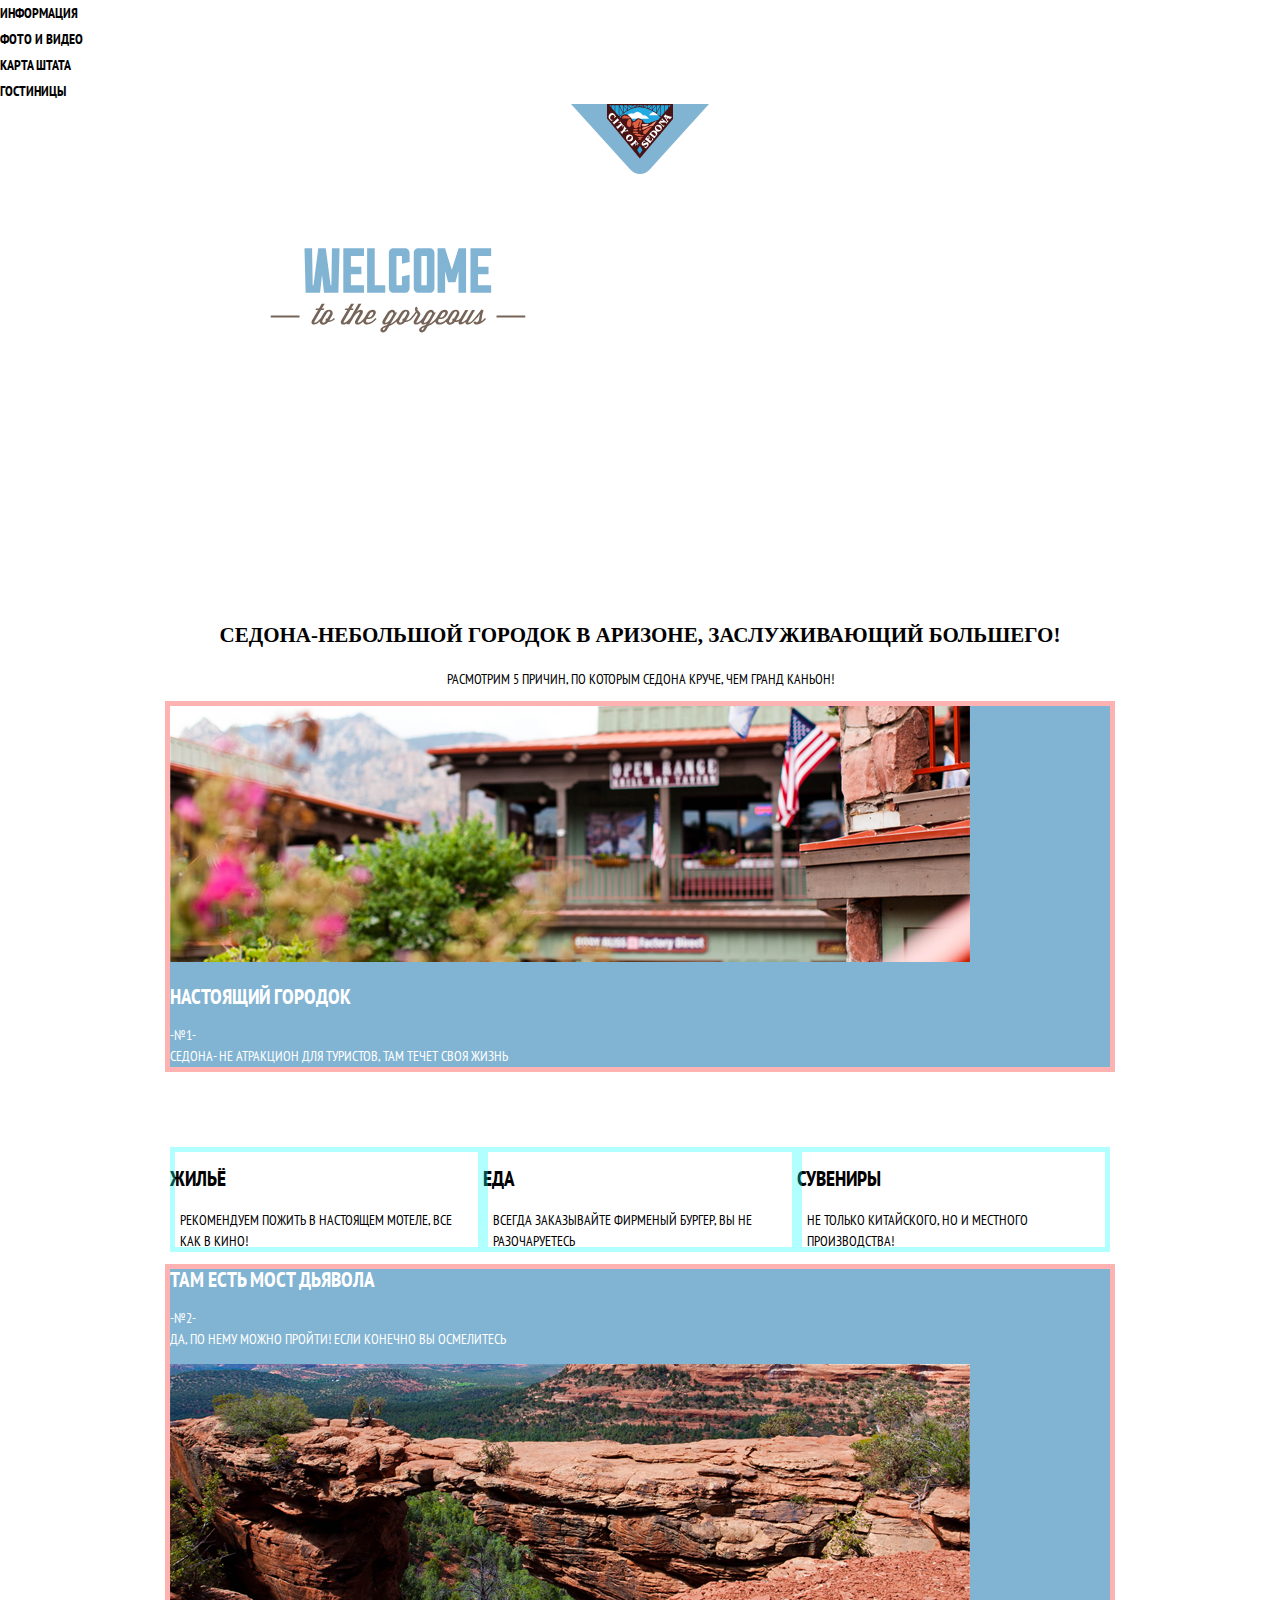
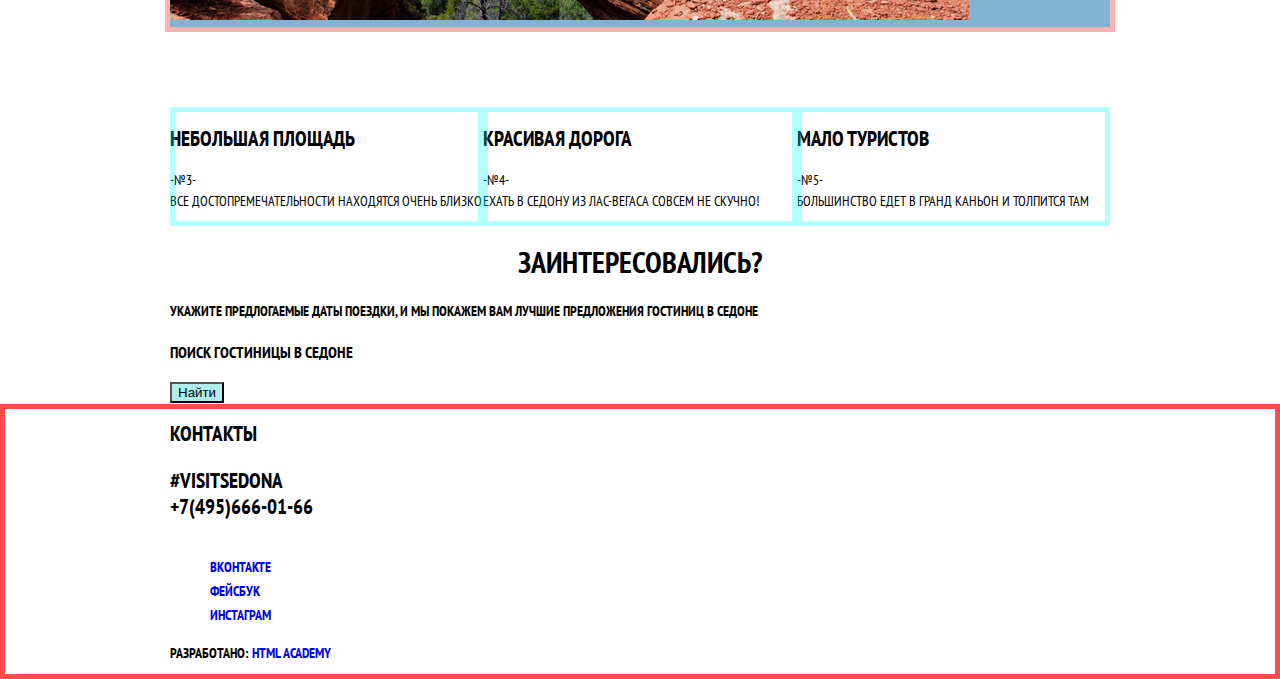
==== commit 649214cc: "Сетка на гридах для главной страницы 2" ====
--- a/index.html
+++ b/index.html
@@ -33,11 +33,13 @@
         <p class="subtitle">Расмотрим 5 причин, по которым седона круче, чем гранд каньон!</p>
       </section>
       <section class="features">
-        <h2 class="features-title features-title--white">Настоящий городок </h2>
-        <p class="features-1text">-№1-<br>
-        Седона- не атракцион для туристов, там течет своя жизнь
-        </p>
         <img class="main-header-logo" src="img/background-mid.jpg" width="800" height="256" alt="Настоящий городок">
+        <div>
+          <h2 class="features-title features-title--white">Настоящий городок </h2>
+          <p class="features-1text">-№1-<br>
+          Седона- не атракцион для туристов, там течет своя жизнь
+          </p>
+        </div>
       </section>
       <section class="features-sedona">
         <h2 class="benefits">Приемущества Седоны</h2>
--- a/css/style.css
+++ b/css/style.css
@@ -117,6 +117,7 @@
     margin-bottom: 80px;
     background-color: var(--basic-PaleTurquoise);
     outline: 5px solid rgba(255, 0, 0 , 0.3);
+    grid-template-columns: 2fr 1fr;
 }
 .features-title{
     font-weight: bold;
@@ -151,7 +152,6 @@
     margin: 0;
     padding: 0;
     list-style: none;
-    column-gap: 20px;
 }
 .featur-list li {
     list-style:none;
@@ -202,7 +202,6 @@
     margin: 0;
     padding: 0;
     list-style: none;
-    column-gap: 20px;
 }
 .news-item {
     list-style:none;
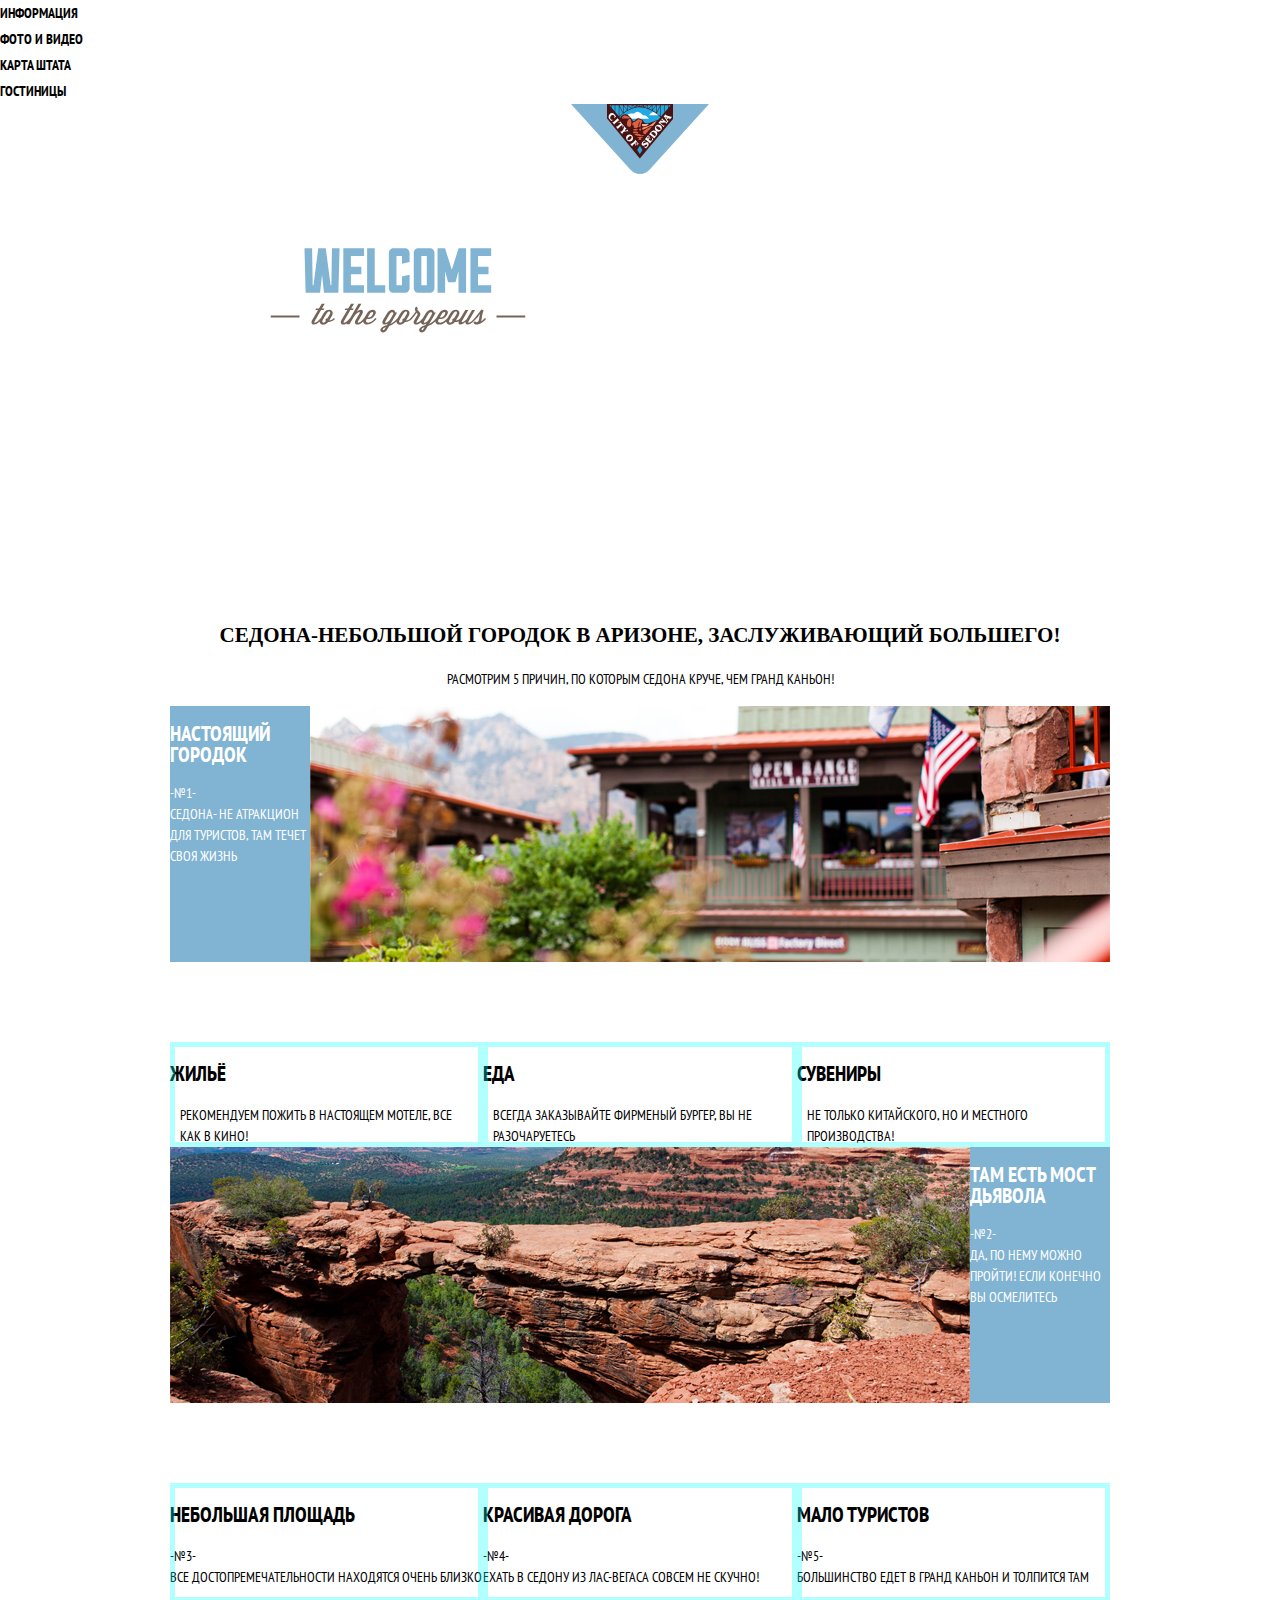
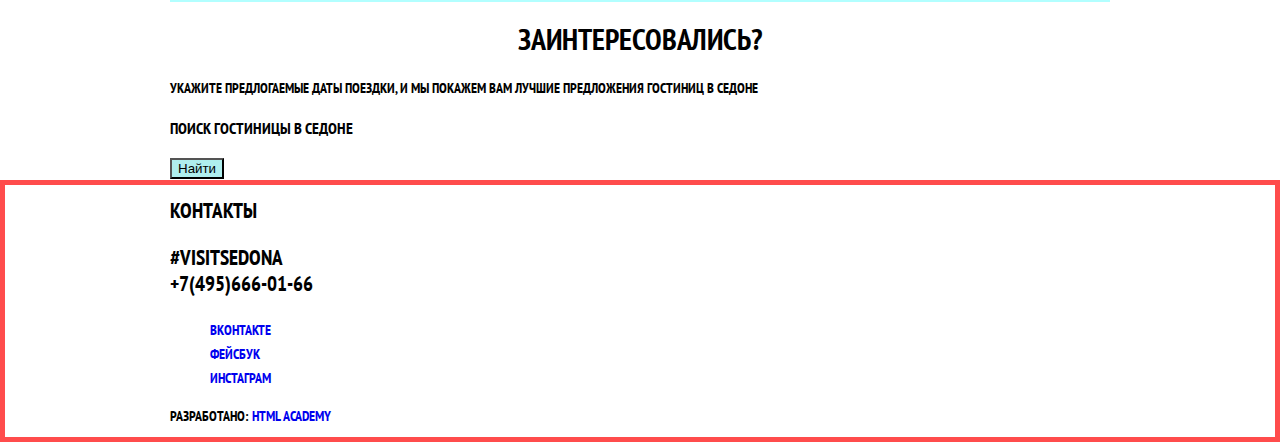
==== commit c225f2b3: "Сетка страницы каталога на гридах" ====
--- a/index.html
+++ b/index.html
@@ -58,12 +58,14 @@
             </li>
         </ul>
       </section>
-      <section class="features"> 
-        <h2 class="features-title features-title--white">Там есть мост дьявола</h2>
+      <section class="features-bridg"> 
+          <img src="img/background-down.jpg" width="800" height="256" alt="Фотография каньона"> 
+          <div>
+        <h2 class="features-title features-title--white ">Там есть мост дьявола</h2>
         <p class="number">-№2-<br>
         Да, по нему можно пройти! Если конечно вы осмелитесь
         </p>
-        <img src="img/background-down.jpg" width="800" height="256" alt="Фотография каньона"> 
+      </div>
       </section>
       <section class="news-two">
         <h2 class="visually-hidden">Особенности</h2>
--- a/css/style.css
+++ b/css/style.css
@@ -31,11 +31,15 @@
     color:var(--basic-black);
 }
 .visually-hidden {
-    font-size: 0px;
-    line-height: 0px;
-    color: var(--basic-white);
-    text-decoration: none;
-}
+    position: absolute;
+    width: 1px;
+    height: 1px;
+    margin: -1px;
+    padding: 0;
+    overflow: hidden;
+    border: 0;
+    clip: rect(0 0 0 0)
+  }
 .site-navigation a {
     font-weight: bold;
     font-size: 14px;
@@ -113,11 +117,11 @@
 .main-text{
     background-color: var(--basic-white);
 }/* переделать сделать на кастомный цвет*/
-.features {
+.features{
     margin-bottom: 80px;
     background-color: var(--basic-PaleTurquoise);
-    outline: 5px solid rgba(255, 0, 0 , 0.3);
     grid-template-columns: 2fr 1fr;
+    display: grid
 }
 .features-title{
     font-weight: bold;
@@ -307,6 +311,11 @@
 .style-contacts-items {
     list-style-type: none; /* Убираем маркеры */ 
 }
+.style-find-items{
+    padding: 0;
+    margin: 0;
+    list-style: none;
+}
 .hotel {
     font-weight: bold;
     font-size: 21px;
@@ -354,6 +363,9 @@
     font-size: 21px;
     line-height: 26px;
     color: var(--basic-black);
+    margin: 0;
+    margin-bottom: 15px;
+    padding: 0;
 }
 .to-find-item {
     font-weight: normal;
@@ -484,4 +496,33 @@
 .page-footer {
     background-color: var(--basic-white);
     width: 100%;
+}
+/* Grid for pages */
+.page-catalog {
+    outline: 5px solid rgba(255, 0, 0, 0.7);
+    outline-offset: -5px; 
+    grid-template-columns: 500px 1fr;
+    align-content: start;
+}
+.page-catalog .page-title {
+
+  }
+.page-catalog .breadcrumbs {
+    outline: 5px solid rgba(0, 0, 255, 0.7);
+    margin-bottom: 40px;
+    grid-column: 2 / span 3;
+}
+.motels {
+    outline: 5px solid rgba(255, 0, 255, 0.7);
+    outline-offset: -5px;
+}
+.form-infrastructure{
+    outline: 5px solid rgba(0, 255, 255, 0.7);
+    outline-offset: -5px;
+}
+.features-bridg{
+    margin-bottom: 80px;
+    background-color: var(--basic-PaleTurquoise);
+    grid-template-columns: 2fr 1fr;
+    display: grid
 }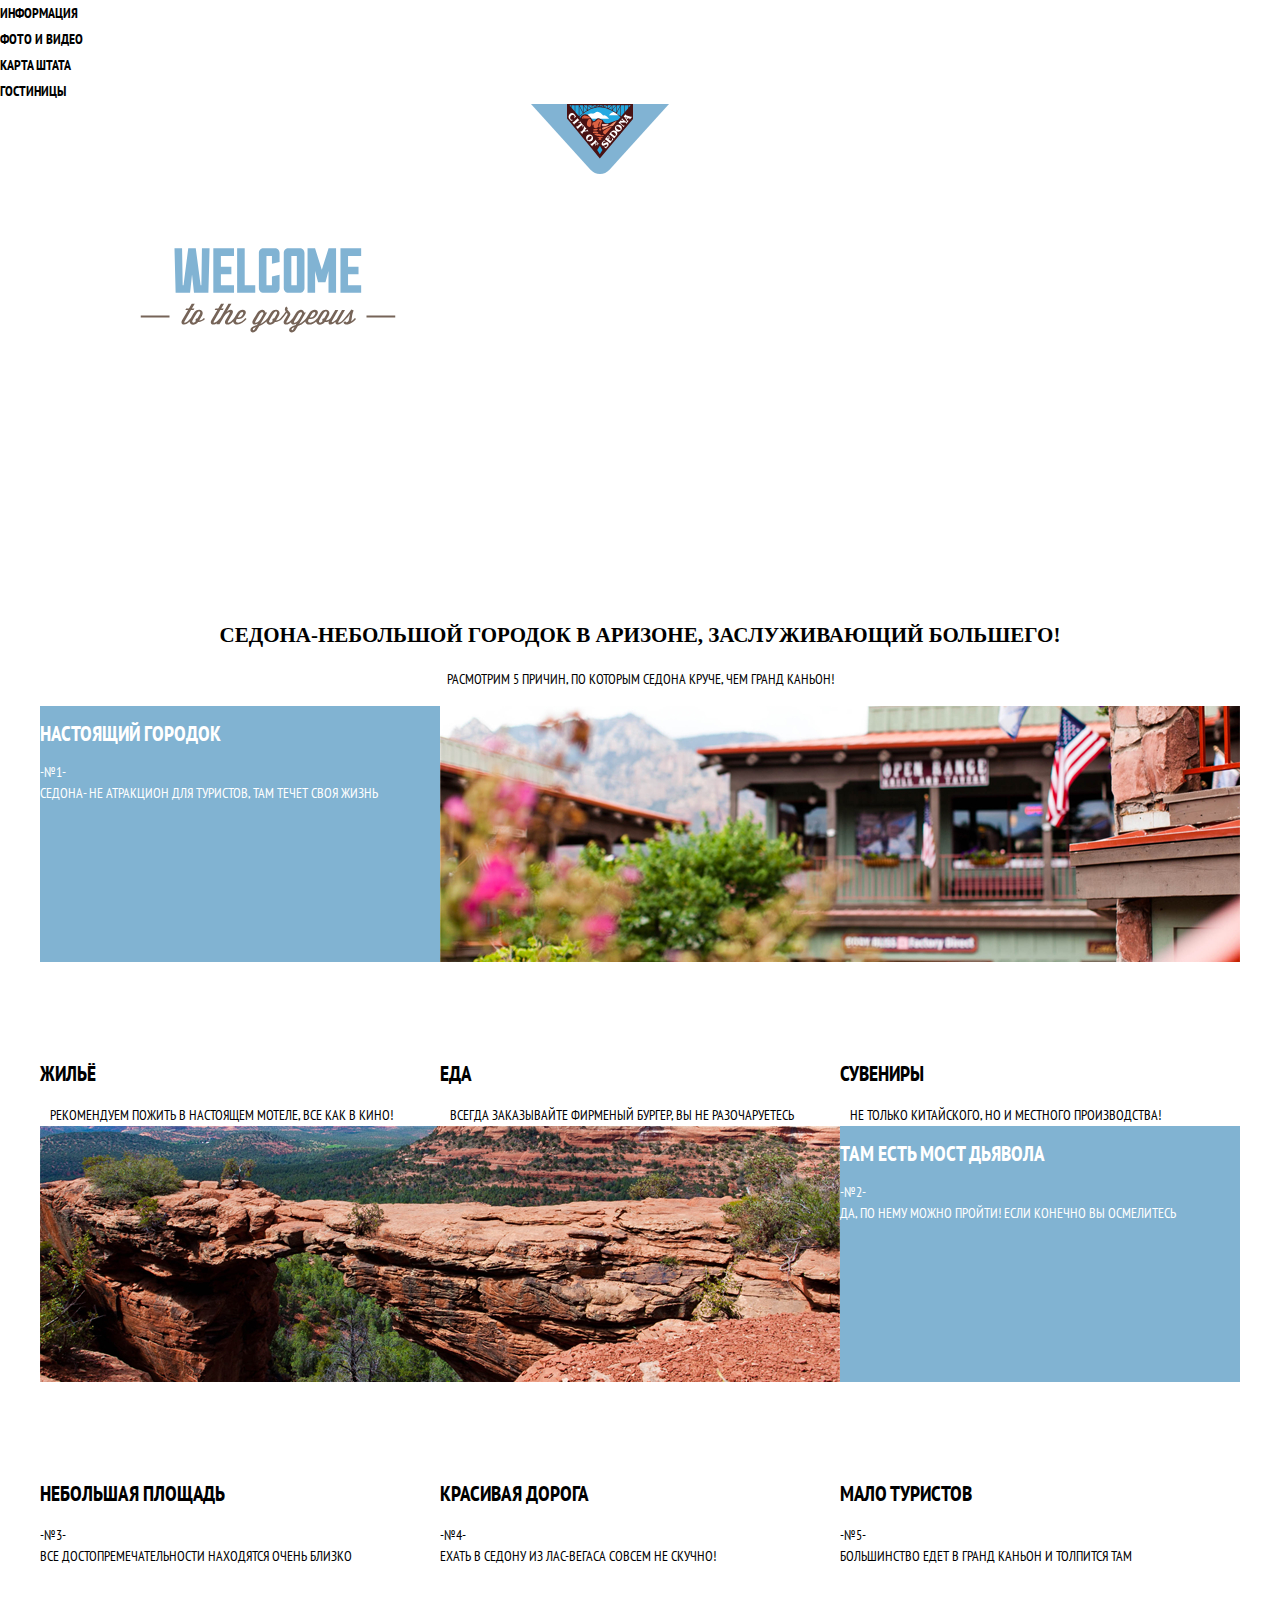
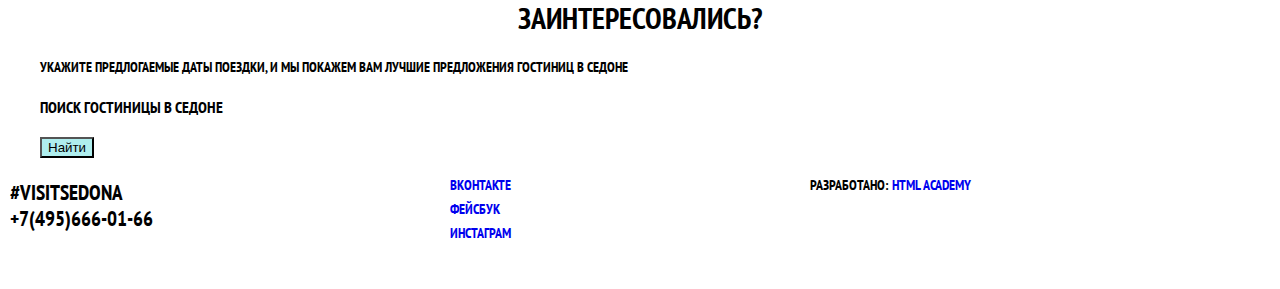
==== commit 3e68a18f: "сетка на гридах 5 попытка" ====
--- a/index.html
+++ b/index.html
@@ -100,30 +100,34 @@
     <footer class="page-footer main-footer">
       <div class="container">
         <div class="index-columns">
-        <section class="footer-contacts">
-          <h2 class="contacts">Контакты</h2>
-          <p class="contacts-teg">#Visitsedona<br> 
-          <a class="footer-phone" href="tel:+74956660166">+7(495)666-01-66</a>
-          </p>
-        </section>
-        <section class="footer-social">
-          <h2 class="visually-hidden">Контакты</h2>
-          <ul class="footer-icons">
-            <li>
-              <a href="#">Вконтакте</a>
-            </li>
-            <li>
-              <a href="#">Фейсбук</a>
-            </li>
-            <li>
-              <a href="#">Инстаграм</a>
-            </li>
-          </ul>
-        </section>
-        <p class="footer-copyright">
-          Разработано:
-          <a class="button" href="https://htmlacademy.ru/intensive/htmlcss">HTML Academy</a>
-        </p>
+          <div class="footer-wrapper">
+            <section class="footer-contacts">
+              <h2 class="contacts visually-hidden">Контакты</h2>
+              <p class="contacts-teg">#Visitsedona<br> 
+              <a class="footer-phone" href="tel:+74956660166">+7(495)666-01-66</a>
+              </p>
+            </section>
+            <section class="footer-social">
+              <h2 class="visually-hidden">Контакты</h2>
+              <ul class="footer-icons">
+                <li>
+                  <a href="#">Вконтакте</a>
+                </li>
+                <li>
+                  <a href="#">Фейсбук</a>
+                </li>
+                <li>
+                  <a href="#">Инстаграм</a>
+                </li>
+              </ul>
+            </section>
+              <div class="footer-logo">
+                <p class="footer-copyright">
+                  Разработано:
+                  <a class="button" href="https://htmlacademy.ru/intensive/htmlcss">HTML Academy</a>
+                </p>
+              </div>
+          </div>
         </div>
       </div>
     </footer>
--- a/css/style.css
+++ b/css/style.css
@@ -53,7 +53,6 @@
 .site-navigation {
     margin: 0;
     padding: 0;
-    outline-offset: -5px;
     list-style: none;
 }
 .main-navigation-wrapper { 
@@ -69,7 +68,7 @@
 /* Container */
 
 .container {
-    width: 940px;
+    width: 1200px;
     margin: 0 auto;
     padding: 0 10px;
 }
@@ -86,13 +85,13 @@
     align-content: start;
 }
 .main-header {
+    width: 1200px;
     margin-bottom: 70px;
     outline-offset: -5px;
 }  
 .main-header-logo {
     justify-self: center;
     order: 1;
-    outline-offset: -5px;
 }
 .main-header-bar {
     background-color: var(--basic-white);
@@ -209,16 +208,12 @@
 }
 .news-item {
     list-style:none;
-    outline: 5px solid rgba(0, 255, 255 , 0.3);
-    outline-offset: -5px;
 }
 .feature-item p {
     margin: 0 10px;
 }
 .feature-item {
     list-style:none;
-    outline: 5px solid rgba(0, 255, 255 , 0.3);
-    outline-offset: -5px;
 }
 .feature-item p {
     margin: 0 10px;
@@ -287,10 +282,6 @@
 }
 .footer-icons {
     list-style:none;
-}
-.main-footer {
-    outline: 5px solid rgba(255, 0, 0, 0.7);
-    outline-offset: -5px;
 }
 /*сurent.html*/
 .infrastructure-items li{ 
@@ -357,6 +348,8 @@
 }
 .to-find {
     background-color: var(--basic-white);
+    display: grid;
+    grid-template-columns: 1fr 1fr;
 }
 .to-find-caption {
     font-weight: bold;
@@ -499,30 +492,40 @@
 }
 /* Grid for pages */
 .page-catalog {
-    outline: 5px solid rgba(255, 0, 0, 0.7);
-    outline-offset: -5px; 
     grid-template-columns: 500px 1fr;
     align-content: start;
-}
-.page-catalog .page-title {
-
-  }
-.page-catalog .breadcrumbs {
-    outline: 5px solid rgba(0, 0, 255, 0.7);
-    margin-bottom: 40px;
-    grid-column: 2 / span 3;
-}
-.motels {
-    outline: 5px solid rgba(255, 0, 255, 0.7);
-    outline-offset: -5px;
-}
-.form-infrastructure{
-    outline: 5px solid rgba(0, 255, 255, 0.7);
-    outline-offset: -5px;
 }
 .features-bridg{
     margin-bottom: 80px;
     background-color: var(--basic-PaleTurquoise);
     grid-template-columns: 2fr 1fr;
     display: grid
+}
+.hotels-item-wrapper{
+    display:grid;
+    grid-template-columns: 1fr 1fr 1fr;
+    margin: 0;
+    margin-bottom: 15px;
+    padding: 0;
+}
+.footer-wrapper{
+    display:grid;
+    grid-template-columns: 1fr 1fr 1fr;
+    margin: 0;
+    margin-bottom: 15px;
+    padding: 0;
+}
+.page-footer{
+    display:grid;
+    grid-template-columns: 1fr 1fr 1fr;
+    margin: 0;
+    margin-bottom: 15px;
+    padding: 0;
+}
+.footer-wrapper{
+    display:grid;
+    grid-template-columns: 1fr 1fr 1fr;
+    margin: 0;
+    margin-bottom: 15px;
+    padding: 0;
 }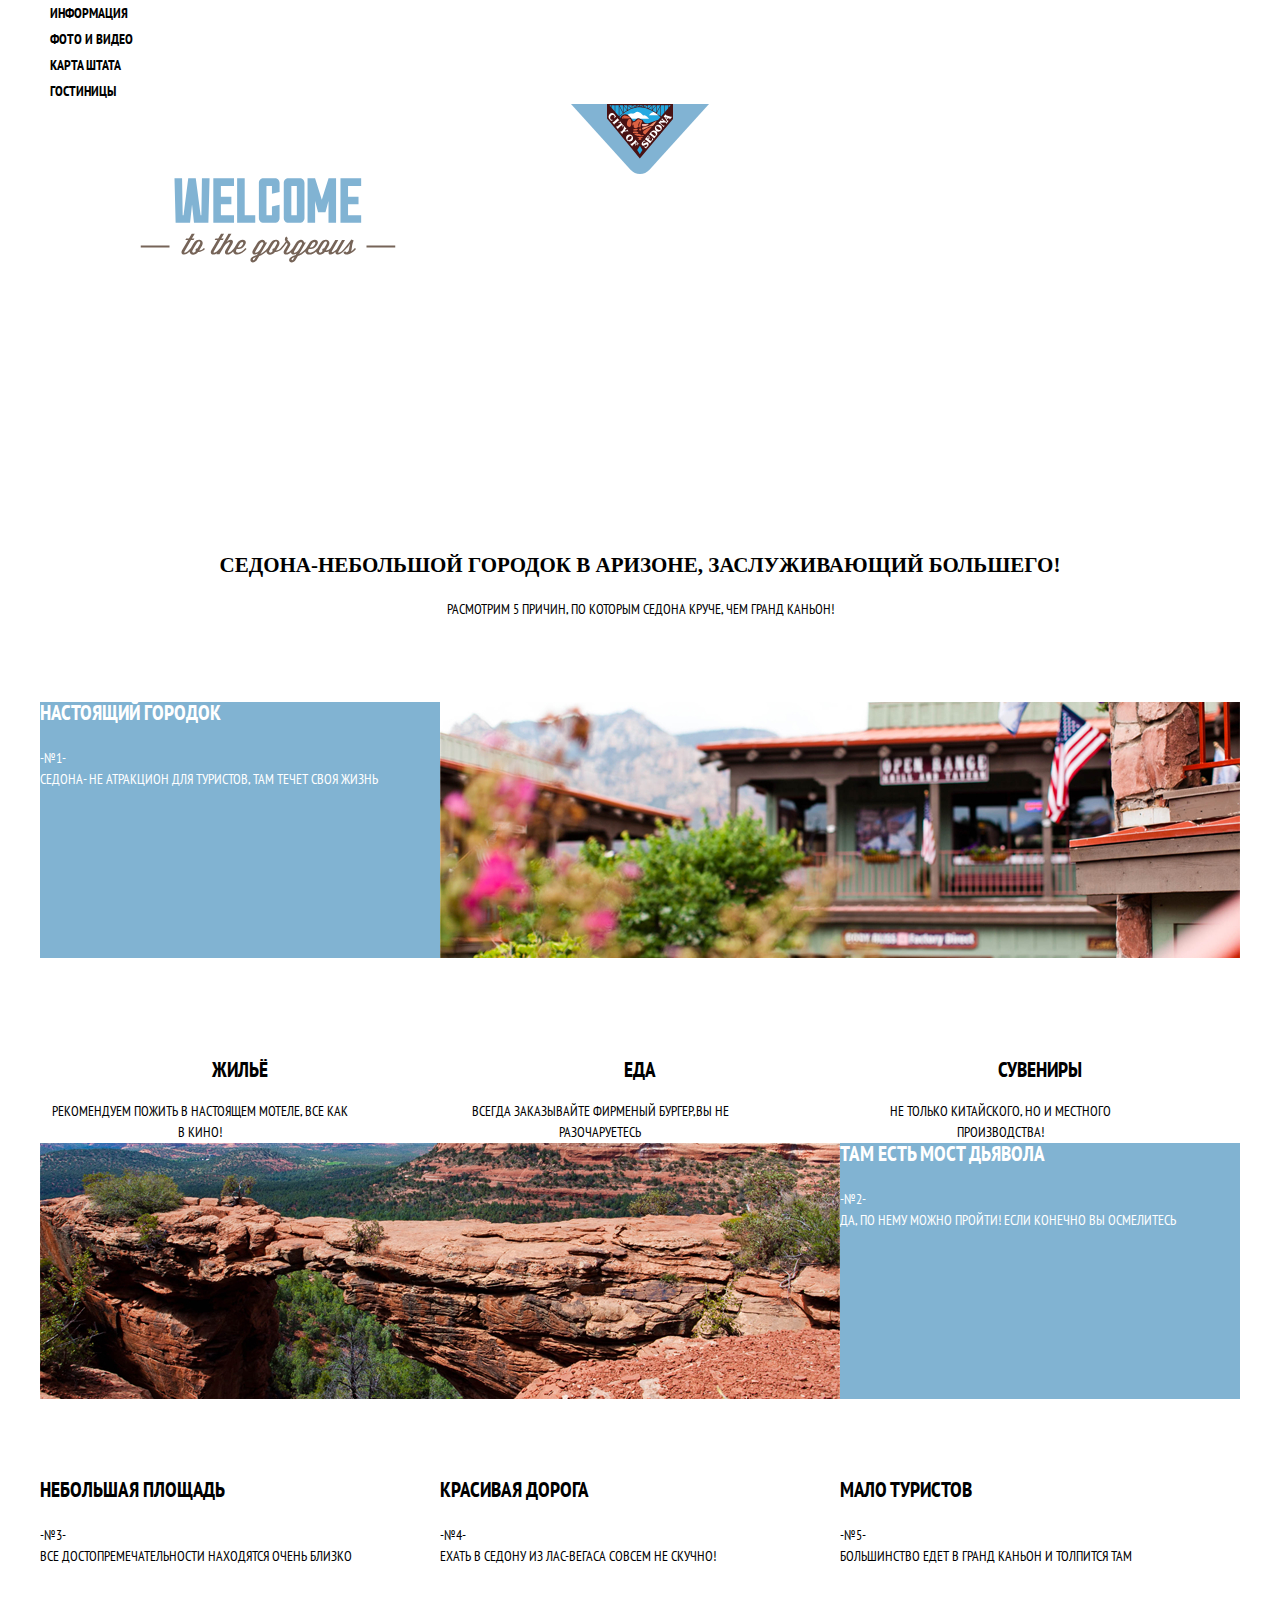
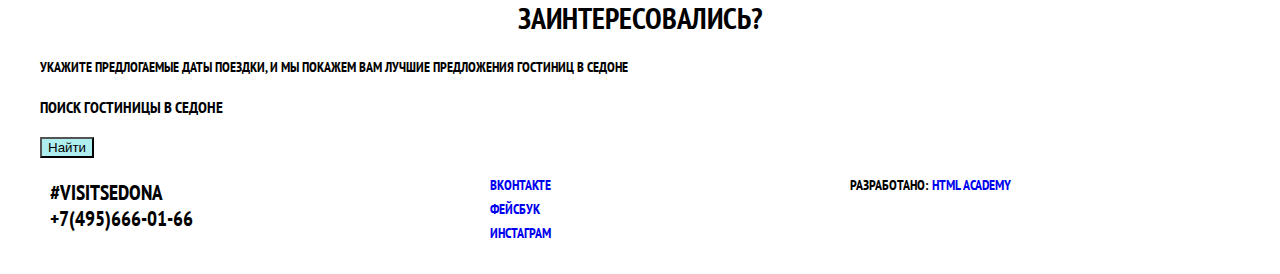
==== commit 78929475: "Сетка на гридах для внутренней страницы ппытка 5" ====
--- a/index.html
+++ b/index.html
@@ -50,7 +50,7 @@
             </li>
             <li class="feature-item">
               <h3 class="housing">Еда</h3>
-              <p class="housing-text">Всегда Заказывайте фирменый бургер, вы не разочаруетесь</p>
+              <p class="housing-text">Всегда Заказывайте фирменый бургер,вы не разочаруетесь</p>
             </li>
             <li class="feature-item">
               <h3 class="souvenirs">Сувениры</h3>
--- a/css/style.css
+++ b/css/style.css
@@ -59,7 +59,9 @@
     background-color: var(--basic-white);
 }
 .main-navigation {
-    display: grid;
+    display: flex;
+    flex-direction: column;
+    align-items: center;
     font-size: 16px;
     line-height: 20px;
     color: var(--basic-white);
@@ -86,15 +88,22 @@
 }
 .main-header {
     width: 1200px;
-    margin-bottom: 70px;
-    outline-offset: -5px;
+    margin: 0 auto;
 }  
 .main-header-logo {
     justify-self: center;
     order: 1;
 }
+.site-navigation-wrapper{
+        width: 1200px;
+        margin: 0 auto;
+        padding: 0 10px;
+}
 .main-header-bar {
-    background-color: var(--basic-white);
+    width: 100%;
+    background-color: var(--basic-white);
+    display: flex;
+    justify-content: space-between;
 }
 .sedona-city {
     font-family: PT Sans;
@@ -115,6 +124,7 @@
 }
 .main-text{
     background-color: var(--basic-white);
+    margin-bottom: 80px;
 }/* переделать сделать на кастомный цвет*/
 .features{
     margin-bottom: 80px;
@@ -127,6 +137,8 @@
     font-size: 21px;
     line-height: 21px;
     color: var(--basic-black);
+    margin: 0;
+    margin-bottom: 25px;
 }
 .features-title--white {
     color: var(--basic-white);
@@ -148,6 +160,12 @@
     font-size: 21px;
     line-height: 21px;
     color: var(--basic-black);
+    text-align: center;
+}
+.features-bridg{
+    display: flex;
+    justify-content: space-between;
+    margin-bottom: 35px;
 }
 .featur-list {
     display: grid;
@@ -155,21 +173,36 @@
     margin: 0;
     padding: 0;
     list-style: none;
+    justify-content: space-between;
+}
+.features-text p {
+    margin: 0 10px;
+}
+.housing-text p {
+    margin: 0 10px;
+}
+.souvenirs-textp {
+    margin: 0 10px;
 }
 .featur-list li {
     list-style:none;
+    margin: 0;
+    padding: 0;
 }
 .features-text {
     font-weight: normal;
     font-size: 14px;
     line-height: 21px;
     color: var(--basic-black);
+    width: 300px;
+    text-align: center;
 }
 .housing {
     font-weight: bold;
     font-size: 21px;
     line-height: 21px;
     color: var(--basic-black);
+    text-align: center;
 }
 .housing-text {
     font-weight: normal;
@@ -182,6 +215,7 @@
     font-size: 21px;
     line-height: 21px;
     color: var(--basic-black);
+    text-align: center;
 }
 .souvenirs-text {
     font-weight: normal;
@@ -211,12 +245,9 @@
 }
 .feature-item p {
     margin: 0 10px;
-}
-.feature-item {
+    width: 300px;
     list-style:none;
-}
-.feature-item p {
-    margin: 0 10px;
+    text-align: center;
 }
 .area {
     font-weight: bold;
@@ -518,14 +549,17 @@
 .page-footer{
     display:grid;
     grid-template-columns: 1fr 1fr 1fr;
-    margin: 0;
-    margin-bottom: 15px;
-    padding: 0;
+    width: 1200px;
+    margin: 0 auto;
+    padding: 0 10px;
 }
 .footer-wrapper{
     display:grid;
     grid-template-columns: 1fr 1fr 1fr;
-    margin: 0;
-    margin-bottom: 15px;
-    padding: 0;
+    
+}
+.main-footer{
+    width: 1200px;
+    margin: 0 auto;
+    padding: 0 10px;
 }